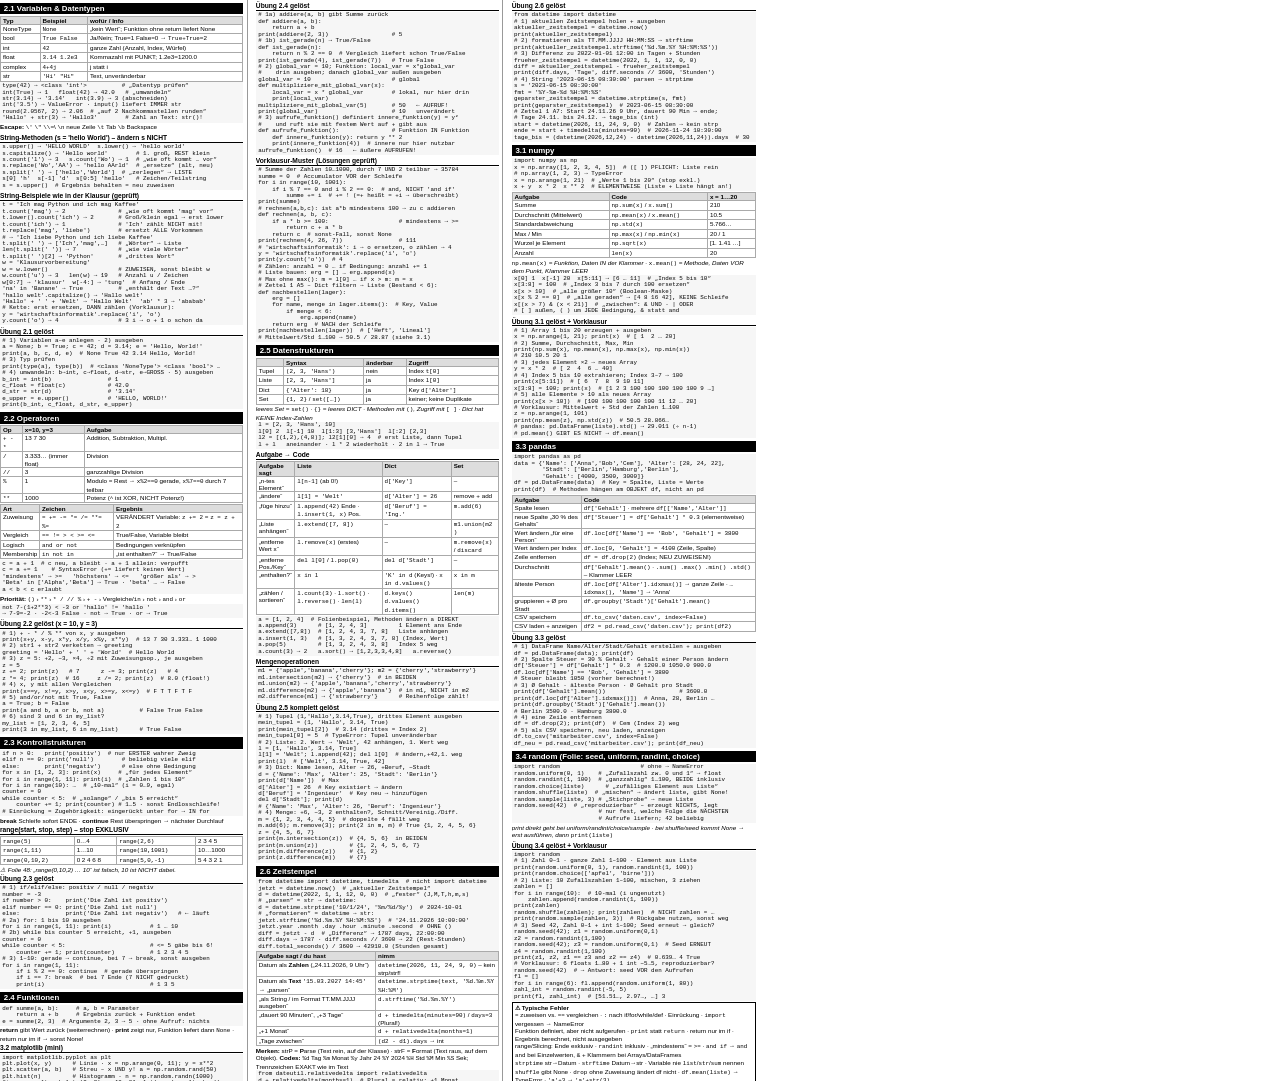
==== python_learning/cheatsheet/cheatsheet_klausur.html @ b76e014b "docs(python): add numpy even mask and np.array list note Co-Authored-By: Claude Opus 5.5 <noreply@an" ====
<!doctype html>
<html lang="de"><head><meta charset="utf-8"><title>Cheat Sheet Grundlagen der Programmierung</title>
<style>
@page { size: A4; margin: 5mm; }
* { box-sizing: border-box; margin: 0; padding: 0; }
:root { --fs: 6.6pt; }
body { font: var(--fs)/1.15 "Helvetica Neue", Arial, sans-serif; color: #000; background: #fff; }
/* Layout: Script verteilt die Blöcke aus #src auf 3 Spalten (je max. 287 mm hoch) und
   verkleinert --fs schrittweise, bis alles auf 1 A4-Seite passt. */
#src { width: 65.5mm; }
.cols { display: flex; gap: 2.2mm; height: 286mm; overflow: hidden; }
.col { width: 65.5mm; height: 286mm; overflow: hidden; border-right: 0.3pt solid #999; padding-right: 1mm; }
.col:last-child { border-right: 0; }
h1 { font-size: calc(var(--fs) + 1.2pt); background: #000; color: #fff; padding: 0.3mm 1mm; margin: 0.8mm 0 0.4mm; break-after: avoid; }
h2 { font-size: calc(var(--fs) + 0.3pt); border-bottom: 0.4pt solid #000; margin: 0.6mm 0 0.2mm; break-after: avoid; }
pre, code { font: calc(var(--fs) - 0.3pt)/1.1 Menlo, Consolas, monospace; }
pre { white-space: pre-wrap; background: #f6f6f6; padding: 0.2mm 0.6mm; margin: 0.2mm 0; break-inside: avoid; }
p, li { margin: 0.1mm 0; }
ul { padding-left: 2.4mm; }
table { border-collapse: collapse; width: 100%; margin: 0.2mm 0; break-inside: avoid; }
td, th { border: 0.3pt solid #aaa; padding: 0 0.5mm; vertical-align: top; text-align: left; overflow-wrap: anywhere; }
th { background: #ddd; }
.w { font-weight: bold; }
.warn { border: 0.5pt solid #000; padding: 0.3mm 0.6mm; margin: 0.3mm 0; break-inside: avoid; }
.c { color: #000; font-style: italic; }
</style></head><body><div class="cols" id="cols"></div><div id="pin"><h2>3.2 matplotlib (mini)</h2><pre>import matplotlib.pyplot as plt
plt.plot(x, y)      # Linie · x = np.arange(0, 11); y = x**2
plt.scatter(a, b)   # Streu – x UND y! a = np.random.rand(50)
plt.hist(n)         # Histogramm · n = np.random.randn(1000)
fig, ax = plt.subplots(2, 2); ax[0, 0].plot(x, y) · plt.show()</pre></div>
<div id="src">
<h1>2.1 Variablen &amp; Datentypen</h1>
<table><tr><th>Typ</th><th>Beispiel</th><th>wofür / Info</th></tr>
<tr><td>NoneType</td><td><code>None</code></td><td>„kein Wert“; Funktion ohne return liefert None</td></tr>
<tr><td>bool</td><td><code>True False</code></td><td>Ja/Nein; True=1 False=0 → <code>True+True</code>=2</td></tr>
<tr><td>int</td><td><code>42</code></td><td>ganze Zahl (Anzahl, Index, Würfel)</td></tr>
<tr><td>float</td><td><code>3.14 1.2e3</code></td><td>Kommazahl mit PUNKT; 1.2e3=1200.0</td></tr>
<tr><td>complex</td><td><code>4+4j</code></td><td>j statt i</td></tr>
<tr><td>str</td><td><code>'Hi' "Hi"</code></td><td>Text, unveränderbar</td></tr></table>
<pre>type(42) → &lt;class 'int'&gt;          # „Datentyp prüfen“
int(True) → 1   float(42) → 42.0   # „umwandeln“
str(3.14) → '3.14'   int(3.9) → 3 (abschneiden)
int('3.5') → ValueError · input() liefert IMMER str
round(2.0567, 2) → 2.06  # „auf 2 Nachkommastellen runden“
'Hallo' + str(3) → 'Hallo3'        # Zahl an Text: str()!</pre>
<p><b>Escape:</b> <code>\'</code> <code>\"</code> <code>\\</code>=\ <code>\n</code> neue Zeile <code>\t</code> Tab <code>\b</code> Backspace</p>
<h2>String-Methoden (s = 'hello World') – ändern s NICHT</h2>
<pre>s.upper() → 'HELLO WORLD'  s.lower() → 'hello world'
s.capitalize() → 'Hello world'        # 1. groß, REST klein
s.count('l') → 3   s.count('Wo') → 1  # „wie oft kommt … vor“
s.replace('Wo','AA') → 'hello AArld'  # „ersetze“ (alt, neu)
s.split(' ') → ['hello','World']  # „zerlegen“ → LISTE
s[0] 'h'  s[-1] 'd'  s[0:5] 'hello'   # Zeichen/Teilstring
s = s.upper()  # Ergebnis behalten = neu zuweisen</pre>
<h2>String-Beispiele wie in der Klausur (geprüft)</h2>
<pre>t = 'Ich mag Python und ich mag Kaffee'
t.count('mag') → 2               # „wie oft kommt 'mag' vor“
t.lower().count('ich') → 2       # Groß/klein egal → erst lower
t.count('ich') → 1               # 'Ich' zählt NICHT mit!
t.replace('mag', 'liebe')        # ersetzt ALLE Vorkommen
# → 'Ich liebe Python und ich liebe Kaffee'
t.split(' ') → ['Ich','mag',…]   # „Wörter“ → Liste
len(t.split(' ')) → 7            # „wie viele Wörter“
t.split(' ')[2] → 'Python'       # „drittes Wort“
w = 'Klausurvorbereitung'
w = w.lower()                    # ZUWEISEN, sonst bleibt w
w.count('u') → 3   len(w) → 19   # Anzahl u / Zeichen
w[0:7] → 'klausur'  w[-4:] → 'tung'  # Anfang / Ende
'na' in 'Banane' → True          # „enthält der Text …?“
'hallo welt'.capitalize() → 'Hallo welt'
'Hallo' + ' ' + 'Welt' → 'Hallo Welt'  'ab' * 3 → 'ababab'
# Kette: erst ersetzen, DANN zählen (Vorklausur):
y = 'wirtschaftsinformatik'.replace('i', 'o')
y.count('o') → 4                 # 3 i → o + 1 o schon da</pre>
<h2>Übung 2.1 gelöst</h2>
<pre># 1) Variablen a–e anlegen · 2) ausgeben
a = None; b = True; c = 42; d = 3.14; e = 'Hello, World!'
print(a, b, c, d, e)  # None True 42 3.14 Hello, World!
# 3) Typ prüfen
print(type(a), type(b))  # &lt;class 'NoneType'&gt; &lt;class 'bool'&gt; …
# 4) umwandeln: b→int, c→float, d→str, e→GROSS · 5) ausgeben
b_int = int(b)                # 1
c_float = float(c)            # 42.0
d_str = str(d)                # '3.14'
e_upper = e.upper()           # 'HELLO, WORLD!'
print(b_int, c_float, d_str, e_upper)</pre>

<h1>2.2 Operatoren</h1>
<table><tr><th>Op</th><th>x=10, y=3</th><th>Aufgabe</th></tr>
<tr><td><code>+ - *</code></td><td>13 7 30</td><td>Addition, Subtraktion, Multipl.</td></tr>
<tr><td><code>/</code></td><td>3.333… (immer float)</td><td>Division</td></tr>
<tr><td><code>//</code></td><td>3</td><td>ganzzahlige Division</td></tr>
<tr><td><code>%</code></td><td>1</td><td>Modulo = Rest → <code>x%2==0</code> gerade, <code>x%7==0</code> durch 7 teilbar</td></tr>
<tr><td><code>**</code></td><td>1000</td><td>Potenz (<code>^</code> ist XOR, NICHT Potenz!)</td></tr></table>
<table><tr><th>Art</th><th>Zeichen</th><th>Ergebnis</th></tr>
<tr><td>Zuweisung</td><td><code>= += -= *= /= **= %=</code></td><td>VERÄNDERT Variable: <code>z += 2</code> = <code>z = z + 2</code></td></tr>
<tr><td>Vergleich</td><td><code>== != &gt; &lt; &gt;= &lt;=</code></td><td>True/False, Variable bleibt</td></tr>
<tr><td>Logisch</td><td><code>and or not</code></td><td>Bedingungen verknüpfen</td></tr>
<tr><td style="white-space:nowrap">Membership</td><td><code>in  not in</code></td><td>„ist enthalten?“ → True/False</td></tr></table>
<pre>c = a + 1  # c neu, a bleibt · a + 1 allein: verpufft
c = a += 1    # SyntaxError (+= liefert keinen Wert)
'mindestens' → &gt;=   'höchstens' → &lt;=   'größer als' → &gt;
'Beta' in ['Alpha','Beta'] → True · 'beta' … → False
a &lt; b &lt; c erlaubt</pre>
<p><b>Priorität:</b> <code>()</code> › <code>**</code> › <code>* / // %</code> › <code>+ -</code> › Vergleiche/<code>in</code> › <code>not</code> › <code>and</code> › <code>or</code></p>
<pre>not 7-(1+2**3) &lt; -3 or 'hallo' != 'hallo '
→ 7-9=-2 · -2&lt;-3 False · not → True · or → True</pre>
<h2>Übung 2.2 gelöst (x = 10, y = 3)</h2>
<pre># 1) + - * / % ** von x, y ausgeben
print(x+y, x-y, x*y, x/y, x%y, x**y)  # 13 7 30 3.333… 1 1000
# 2) str1 + str2 verketten → greeting
greeting = 'Hello' + ' ' + 'World'  # Hello World
# 3) z = 5: +2, −3, ×4, ÷2 mit Zuweisungsop., je ausgeben
z = 5
z += 2; print(z)   # 7      z -= 3; print(z)   # 4
z *= 4; print(z)  # 16     z /= 2; print(z)  # 8.0 (float!)
# 4) x, y mit allen Vergleichen
print(x==y, x!=y, x&gt;y, x&lt;y, x&gt;=y, x&lt;=y)  # F T T F T F
# 5) and/or/not mit True, False
a = True; b = False
print(a and b, a or b, not a)          # False True False
# 6) sind 3 und 6 in my_list?
my_list = [1, 2, 3, 4, 5]
print(3 in my_list, 6 in my_list)      # True False</pre>

<h1>2.3 Kontrollstrukturen</h1>
<pre>if n &gt; 0:   print('positiv')  # nur ERSTER wahrer Zweig
elif n == 0: print('null')        # beliebig viele elif
else:       print('negativ')      # else ohne Bedingung
for x in [1, 2, 3]: print(x)     # „für jedes Element“
for i in range(1, 11): print(i)  # „Zahlen 1 bis 10“
for i in range(10): …  # „10-mal“ (i = 0…9, egal)
counter = 0
while counter &lt; 5:  # „solange“ / „bis 5 erreicht“
    counter += 1; print(counter) # 1…5 · sonst Endlosschleife!
# Einrückung = Zugehörigkeit: eingerückt unter for → IN for</pre>
<p><b>break</b> Schleife sofort ENDE · <b>continue</b> Rest überspringen → nächster Durchlauf</p>
<h2>range(start, stop, step) – stop EXKLUSIV</h2>
<table><tr><td><code>range(5)</code></td><td>0…4</td><td><code>range(2,6)</code></td><td>2 3 4 5</td></tr>
<tr><td><code>range(1,11)</code></td><td>1…10</td><td><code>range(10,1001)</code></td><td>10…1000</td></tr>
<tr><td><code>range(0,10,2)</code></td><td>0 2 4 6 8</td><td><code>range(5,0,-1)</code></td><td>5 4 3 2 1</td></tr></table>
<p class="c">⚠ Folie 48: „range(0,10,2) … 10“ ist falsch, 10 ist NICHT dabei.</p>
<h2>Übung 2.3 gelöst</h2>
<pre># 1) if/elif/else: positiv / null / negativ
number = -3
if number &gt; 0:    print('Die Zahl ist positiv')
elif number == 0: print('Die Zahl ist null')
else:             print('Die Zahl ist negativ')   # ← läuft
# 2a) for: 1 bis 10 ausgeben
for i in range(1, 11): print(i)           # 1 … 10
# 2b) while bis counter 5 erreicht, +1, ausgeben
counter = 0
while counter &lt; 5:                        # &lt;= 5 gäbe bis 6!
    counter += 1; print(counter)          # 1 2 3 4 5
# 3) 1–10: gerade → continue, bei 7 → break, sonst ausgeben
for i in range(1, 11):
    if i % 2 == 0: continue  # gerade überspringen
    if i == 7: break  # bei 7 Ende (7 NICHT gedruckt)
    print(i)                              # 1 3 5</pre>

<h1>2.4 Funktionen</h1>
<pre>def summe(a, b):     # a, b = Parameter
    return a + b     # Ergebnis zurück + Funktion endet
e = summe(2, 3)  # Argumente 2, 3 → 5 · ohne Aufruf: nichts</pre>
<p><b>return</b> gibt Wert zurück (weiterrechnen) · <b>print</b> zeigt nur, Funktion liefert dann <code>None</code> · return nur im if → sonst None!</p>
<h2>Übung 2.4 gelöst</h2>
<pre># 1a) addiere(a, b) gibt Summe zurück
def addiere(a, b):
    return a + b
print(addiere(2, 3))                  # 5
# 1b) ist_gerade(n) → True/False
def ist_gerade(n):
    return n % 2 == 0  # Vergleich liefert schon True/False
print(ist_gerade(4), ist_gerade(7))   # True False
# 2) global_var = 10; Funktion: local_var = x*global_var
#    drin ausgeben; danach global_var außen ausgeben
global_var = 10                       # global
def multipliziere_mit_global_var(x):
    local_var = x * global_var        # lokal, nur hier drin
    print(local_var)
multipliziere_mit_global_var(5)       # 50   ← AUFRUF!
print(global_var)                     # 10   unverändert
# 3) aufrufe_funktion() definiert innere_funktion(y) = y²
#    und ruft sie mit festem Wert auf + gibt aus
def aufrufe_funktion():               # Funktion IN Funktion
    def innere_funktion(y): return y ** 2
    print(innere_funktion(4))  # innere nur hier nutzbar
aufrufe_funktion()  # 16   ← äußere AUFRUFEN!</pre>
<h2>Vorklausur-Muster (Lösungen geprüft)</h2>
<pre># Summe der Zahlen 10…1000, durch 7 UND 2 teilbar → 35784
summe = 0  # Accumulator VOR der Schleife
for i in range(10, 1001):
    if i % 7 == 0 and i % 2 == 0:  # and, NICHT 'and if'
        summe += i  # += ! (=+ heißt = +i → überschreibt)
print(summe)
# rechnen(a,b,c): ist a*b mindestens 100 → zu c addieren
def rechnen(a, b, c):
    if a * b &gt;= 100:                    # mindestens → &gt;=
        return c + a * b
    return c  # sonst-Fall, sonst None
print(rechnen(4, 26, 7))                # 111
# 'wirtschaftsinformatik': i → o ersetzen, o zählen → 4
y = 'wirtschaftsinformatik'.replace('i', 'o')
print(y.count('o'))  # 4
# Zählen: anzahl = 0 … if Bedingung: anzahl += 1
# Liste bauen: erg = [] … erg.append(x)
# Max ohne max(): m = l[0] … if x &gt; m: m = x
# Zettel 1 A5 – Dict filtern → Liste (Bestand &lt; 6):
def nachbestellen(lager):
    erg = []
    for name, menge in lager.items():  # Key, Value
        if menge &lt; 6:
            erg.append(name)
    return erg  # NACH der Schleife
print(nachbestellen(lager))  # ['Heft', 'Lineal']
# Mittelwert/Std 1…100 → 50.5 / 28.87 (siehe 3.1)</pre>

<h1>2.5 Datenstrukturen</h1>
<table><tr><th></th><th>Syntax</th><th>änderbar</th><th>Zugriff</th></tr>
<tr><td>Tupel</td><td><code>(2, 3, 'Hans')</code></td><td>nein</td><td>Index <code>t[0]</code></td></tr>
<tr><td>Liste</td><td><code>[2, 3, 'Hans']</code></td><td>ja</td><td>Index <code>l[0]</code></td></tr>
<tr><td>Dict</td><td><code>{'Alter': 18}</code></td><td>ja</td><td>Key <code>d['Alter']</code></td></tr>
<tr><td>Set</td><td><code>{1, 2}</code> / <code>set([…])</code></td><td>ja</td><td>keiner; keine Duplikate</td></tr></table>
<p class="c">leeres Set = <code>set()</code> · <code>{}</code> = leeres DICT · Methoden mit <code>()</code>, Zugriff mit <code>[ ]</code> · Dict hat KEINE Index-Zahlen</p>
<pre>l = [2, 3, 'Hans', 10]
l[0] 2  l[-1] 10  l[1:3] [3,'Hans']  l[:2] [2,3]
l2 = [(1,2),(4,8)]; l2[1][0] → 4  # erst Liste, dann Tupel
l + l   aneinander · l * 2 wiederholt · 2 in l → True</pre>
<h2>Aufgabe → Code</h2>
<table><tr><th>Aufgabe sagt</th><th>Liste</th><th>Dict</th><th>Set</th></tr>
<tr><td>„n-tes Element“</td><td><code>l[n-1]</code> (ab 0!)</td><td><code>d['Key']</code></td><td>–</td></tr>
<tr><td>„ändere“</td><td><code>l[1] = 'Welt'</code></td><td><code>d['Alter'] = 26</code></td><td>remove + add</td></tr>
<tr><td>„füge hinzu“</td><td><code>l.append(42)</code> Ende · <code>l.insert(1, x)</code> Pos.</td><td><code>d['Beruf'] = 'Ing.'</code></td><td><code>m.add(6)</code></td></tr>
<tr><td>„Liste anhängen“</td><td><code>l.extend([7, 8])</code></td><td>–</td><td><code>m1.union(m2)</code></td></tr>
<tr><td>„entferne Wert x“</td><td><code>l.remove(x)</code> (erstes)</td><td>–</td><td><code>m.remove(x)</code> / <code>discard</code></td></tr>
<tr><td>„entferne Pos./Key“</td><td><code>del l[0]</code> / <code>l.pop(0)</code></td><td><code>del d['Stadt']</code></td><td>–</td></tr>
<tr><td>„enthalten?“</td><td><code>x in l</code></td><td><code>'K' in d</code> (Keys!) · <code>x in d.values()</code></td><td><code>x in m</code></td></tr>
<tr><td>„zählen / sortieren“</td><td><code>l.count(3)</code> · <code>l.sort()</code> · <code>l.reverse()</code> · <code>len(l)</code></td><td><code>d.keys() d.values() d.items()</code></td><td><code>len(m)</code></td></tr></table>
<pre>a = [1, 2, 4]  # Folienbeispiel, Methoden ändern a DIREKT
a.append(3)      # [1, 2, 4, 3]         1 Element ans Ende
a.extend([7,8])  # [1, 2, 4, 3, 7, 8]   Liste anhängen
a.insert(1, 3)   # [1, 3, 2, 4, 3, 7, 8] (Index, Wert)
a.pop(5)         # [1, 3, 2, 4, 3, 8]   Index 5 weg
a.count(3) → 2   a.sort() → [1,2,3,3,4,8]   a.reverse()</pre>
<h2>Mengenoperationen</h2>
<pre>m1 = {'apple','banana','cherry'}; m2 = {'cherry','strawberry'}
m1.intersection(m2) → {'cherry'}  # in BEIDEN
m1.union(m2) → {'apple','banana','cherry','strawberry'}
m1.difference(m2) → {'apple','banana'}  # in m1, NICHT in m2
m2.difference(m1) → {'strawberry'}      # Reihenfolge zählt!</pre>
<h2>Übung 2.5 komplett gelöst</h2>
<pre># 1) Tupel (1,'Hallo',3.14,True), drittes Element ausgeben
mein_tupel = (1, 'Hallo', 3.14, True)
print(mein_tupel[2])  # 3.14 (drittes = Index 2)
mein_tupel[0] = 5  # TypeError: Tupel unveränderbar
# 2) Liste: 2. Wert → 'Welt', 42 anhängen, 1. Wert weg
l = [1, 'Hallo', 3.14, True]
l[1] = 'Welt'; l.append(42); del l[0]  # ändern,+42,1. weg
print(l)  # ['Welt', 3.14, True, 42]
# 3) Dict: Name lesen, Alter → 26, +Beruf, −Stadt
d = {'Name': 'Max', 'Alter': 25, 'Stadt': 'Berlin'}
print(d['Name'])  # Max
d['Alter'] = 26  # Key existiert → ändern
d['Beruf'] = 'Ingenieur'  # Key neu → hinzufügen
del d['Stadt']; print(d)
# {'Name': 'Max', 'Alter': 26, 'Beruf': 'Ingenieur'}
# 4) Menge: +6, −3, 2 enthalten?, Schnitt/Vereinig./Diff.
m = {1, 2, 3, 4, 4, 5}  # doppelte 4 fällt weg
m.add(6); m.remove(3); print(2 in m, m) # True {1, 2, 4, 5, 6}
z = {4, 5, 6, 7}
print(m.intersection(z))  # {4, 5, 6}  in BEIDEN
print(m.union(z))         # {1, 2, 4, 5, 6, 7}
print(m.difference(z))    # {1, 2}
print(z.difference(m))    # {7}</pre>

<h1>2.6 Zeitstempel</h1>
<pre>from datetime import datetime, timedelta  # nicht import datetime
jetzt = datetime.now()  # „aktueller Zeitstempel“
d = datetime(2022, 1, 1, 12, 0, 0)  # „fester“ (J,M,T,h,m,s)
# „parsen“ = str → datetime:
d = datetime.strptime('10/1/24', '%m/%d/%y')  # 2024-10-01
# „formatieren“ = datetime → str:
jetzt.strftime('%d.%m.%Y %H:%M:%S')  # '24.11.2026 10:00:00'
jetzt.year .month .day .hour .minute .second  # OHNE ()
diff = jetzt - d  # „Differenz“ → 1787 days, 22:00:00
diff.days → 1787 · diff.seconds // 3600 → 22 (Rest-Stunden)
diff.total_seconds() / 3600 → 42910.0 (Stunden gesamt)</pre>
<table><tr><th>Aufgabe sagt / du hast</th><th>nimm</th></tr>
<tr><td>Datum als <b>Zahlen</b> („24.11.2026, 9 Uhr“)</td><td><code>datetime(2026, 11, 24, 9, 0)</code> – kein strp/strf!</td></tr>
<tr><td>Datum als <b>Text</b> <code>'15.03.2027 14:45'</code> → „parsen“</td><td><code>datetime.strptime(text, '%d.%m.%Y %H:%M')</code></td></tr>
<tr><td>„als String / im Format TT.MM.JJJJ ausgeben“</td><td><code>d.strftime('%d.%m.%Y')</code></td></tr>
<tr><td>„dauert 90 Minuten“, „+3 Tage“</td><td><code>d + timedelta(minutes=90)</code> / <code>days=3</code> (Plural!)</td></tr>
<tr><td>„+1 Monat“</td><td><code>d + relativedelta(months=1)</code></td></tr>
<tr><td>„Tage zwischen“</td><td><code>(d2 - d1).days</code> → int</td></tr></table>
<p><b>Merken:</b> strP = <b>P</b>arse (Text rein, auf der Klasse) · strF = <b>F</b>ormat (Text raus, auf dem Objekt). <b>Codes:</b> <code>%d</code> Tag <code>%m</code> Monat <code>%y</code> Jahr 24 <code>%Y</code> 2024 <code>%H</code> Std <code>%M</code> Min <code>%S</code> Sek; Trennzeichen EXAKT wie im Text</p>
<pre>from dateutil.relativedelta import relativedelta
d + relativedelta(months=1)  # Plural = relativ: +1 Monat
d + relativedelta(day=30)  # Singular = absolut: Tag 30
# minute=90 → ValueError (Singular setzt Feld, max 59)
d + relativedelta(months=1, day=30)  # 2024-10-01 → 2024-11-30</pre>
<h2>Übung 2.6 gelöst</h2>
<pre>from datetime import datetime
# 1) aktuellen Zeitstempel holen + ausgeben
aktueller_zeitstempel = datetime.now()
print(aktueller_zeitstempel)
# 2) formatieren als TT.MM.JJJJ HH:MM:SS → strftime
print(aktueller_zeitstempel.strftime('%d.%m.%Y %H:%M:%S'))
# 3) Differenz zu 2022-01-01 12:00 in Tagen + Stunden
frueher_zeitstempel = datetime(2022, 1, 1, 12, 0, 0)
diff = aktueller_zeitstempel - frueher_zeitstempel
print(diff.days, 'Tage', diff.seconds // 3600, 'Stunden')
# 4) String '2023-06-15 08:30:00' parsen → strptime
s = '2023-06-15 08:30:00'
fmt = '%Y-%m-%d %H:%M:%S'
geparster_zeitstempel = datetime.strptime(s, fmt)
print(geparster_zeitstempel)  # 2023-06-15 08:30:00
# Zettel 1 A7: Start 24.11.26 9 Uhr, dauert 90 Min → ende;
# Tage 24.11. bis 24.12. → tage_bis (int)
start = datetime(2026, 11, 24, 9, 0)  # Zahlen → kein strp
ende = start + timedelta(minutes=90)  # 2026-11-24 10:30:00
tage_bis = (datetime(2026,12,24) - datetime(2026,11,24)).days  # 30</pre>

<h1>3.1 numpy</h1>
<pre>import numpy as np
x = np.array([1, 2, 3, 4, 5])  # ([ ]) PFLICHT: Liste rein
# np.array(1, 2, 3) → TypeError
x = np.arange(1, 21)  # „Werte 1 bis 20“ (stop exkl.)
x + y  x * 2  x ** 2  # ELEMENTWEISE (Liste + Liste hängt an!)</pre>
<table><tr><th>Aufgabe</th><th>Code</th><th>x = 1…20</th></tr>
<tr><td>Summe</td><td><code>np.sum(x)</code> / <code>x.sum()</code></td><td>210</td></tr>
<tr><td>Durchschnitt (Mittelwert)</td><td><code>np.mean(x)</code> / <code>x.mean()</code></td><td>10.5</td></tr>
<tr><td>Standardabweichung</td><td><code>np.std(x)</code></td><td>5.766…</td></tr>
<tr><td>Max / Min</td><td><code>np.max(x)</code> / <code>np.min(x)</code></td><td>20 / 1</td></tr>
<tr><td>Wurzel je Element</td><td><code>np.sqrt(x)</code></td><td>[1. 1.41 …]</td></tr>
<tr><td>Anzahl</td><td><code>len(x)</code></td><td>20</td></tr></table>
<p class="c"><code>np.mean(x)</code> = Funktion, Daten IN der Klammer · <code>x.mean()</code> = Methode, Daten VOR dem Punkt, Klammer LEER</p>
<pre>x[0] 1  x[-1] 20  x[5:11] → [6 … 11]  # „Index 5 bis 10“
x[3:8] = 100  # „Index 3 bis 7 durch 100 ersetzen“
x[x &gt; 10]  # „alle größer 10“ (Boolean-Maske)
x[x % 2 == 0]  # „alle geraden“ → [4 8 16 42], KEINE Schleife
x[(x &gt; 7) &amp; (x &lt; 21)]  # „zwischen“: &amp; UND · | ODER
# [ ] außen, ( ) um JEDE Bedingung, &amp; statt and</pre>
<h2>Übung 3.1 gelöst + Vorklausur</h2>
<pre># 1) Array 1 bis 20 erzeugen + ausgeben
x = np.arange(1, 21); print(x)  # [ 1  2 … 20]
# 2) Summe, Durchschnitt, Max, Min
print(np.sum(x), np.mean(x), np.max(x), np.min(x))
# 210 10.5 20 1
# 3) jedes Element ×2 → neues Array
y = x * 2  # [ 2  4  6 … 40]
# 4) Index 5 bis 10 extrahieren; Index 3–7 → 100
print(x[5:11])  # [ 6  7  8  9 10 11]
x[3:8] = 100; print(x)  # [1 2 3 100 100 100 100 100 9 …]
# 5) alle Elemente &gt; 10 als neues Array
print(x[x &gt; 10])  # [100 100 100 100 100 11 12 … 20]
# Vorklausur: Mittelwert + Std der Zahlen 1…100
z = np.arange(1, 101)
print(np.mean(z), np.std(z))  # 50.5 28.866…
# pandas: pd.DataFrame(liste).std() → 29.011 (÷ n-1)
# pd.mean() GIBT ES NICHT → df.mean()</pre>
<h1>3.3 pandas</h1>
<pre>import pandas as pd
data = {'Name': ['Anna','Bob','Cem'], 'Alter': [28, 24, 22],
        'Stadt': ['Berlin','Hamburg','Berlin'],
        'Gehalt': [4000, 3500, 3000]}
df = pd.DataFrame(data)  # Key = Spalte, Liste = Werte
print(df)  # Methoden hängen am OBJEKT df, nicht an pd</pre>
<table><tr><th>Aufgabe</th><th>Code</th></tr>
<tr><td>Spalte lesen</td><td><code>df['Gehalt']</code> · mehrere <code>df[['Name','Alter']]</code></td></tr>
<tr><td>neue Spalte „30 % des Gehalts“</td><td><code>df['Steuer'] = df['Gehalt'] * 0.3</code> (elementweise)</td></tr>
<tr><td>Wert ändern „für eine Person“</td><td><code>df.loc[df['Name'] == 'Bob', 'Gehalt'] = 3800</code></td></tr>
<tr><td>Wert ändern per Index</td><td><code>df.loc[0, 'Gehalt'] = 4100</code> (Zeile, Spalte)</td></tr>
<tr><td>Zeile entfernen</td><td><code>df = df.drop(2)</code> (Index; NEU ZUWEISEN!)</td></tr>
<tr><td>Durchschnitt</td><td><code>df['Gehalt'].mean()</code> · <code>.sum() .max() .min() .std()</code> – Klammer LEER</td></tr>
<tr><td>älteste Person</td><td><code>df.loc[df['Alter'].idxmax()]</code> → ganze Zeile · <code>…idxmax(), 'Name']</code> → 'Anna'</td></tr>
<tr><td>gruppieren + Ø pro Stadt</td><td><code>df.groupby('Stadt')['Gehalt'].mean()</code></td></tr>
<tr><td>CSV speichern</td><td><code>df.to_csv('daten.csv', index=False)</code></td></tr>
<tr><td>CSV laden + anzeigen</td><td><code>df2 = pd.read_csv('daten.csv'); print(df2)</code></td></tr></table>
<h2>Übung 3.3 gelöst</h2>
<pre># 1) DataFrame Name/Alter/Stadt/Gehalt erstellen + ausgeben
df = pd.DataFrame(data); print(df)
# 2) Spalte Steuer = 30 % Gehalt · Gehalt einer Person ändern
df['Steuer'] = df['Gehalt'] * 0.3  # 1200.0 1050.0 900.0
df.loc[df['Name'] == 'Bob', 'Gehalt'] = 3800
# Steuer bleibt 1050 (vorher berechnet!)
# 3) Ø Gehalt · älteste Person · Ø Gehalt pro Stadt
print(df['Gehalt'].mean())                     # 3600.0
print(df.loc[df['Alter'].idxmax()])  # Anna, 28, Berlin …
print(df.groupby('Stadt')['Gehalt'].mean())
# Berlin 3500.0 · Hamburg 3800.0
# 4) eine Zeile entfernen
df = df.drop(2); print(df)  # Cem (Index 2) weg
# 5) als CSV speichern, neu laden, anzeigen
df.to_csv('mitarbeiter.csv', index=False)
df_neu = pd.read_csv('mitarbeiter.csv'); print(df_neu)</pre>

<h1>3.4 random (Folie: seed, uniform, randint, choice)</h1>
<pre>import random                       # ohne → NameError
random.uniform(0, 1)    # „Zufallszahl zw. 0 und 1“ → float
random.randint(1, 100)  # „ganzzahlig“ 1…100, BEIDE inklusiv
random.choice(liste)      # „zufälliges Element aus Liste“
random.shuffle(liste)  # „mischen“ → ändert liste, gibt None!
random.sample(liste, 3) # „Stichprobe“ → neue Liste
random.seed(42)  # „reproduzierbar“ – erzeugt NICHTS, legt
                        # nur fest, welche Folge die NÄCHSTEN
                        # Aufrufe liefern; 42 beliebig</pre>
<p class="c">print direkt geht bei uniform/randint/choice/sample · bei shuffle/seed kommt None → erst ausführen, dann <code>print(liste)</code></p>
<h2>Übung 3.4 gelöst + Vorklausur</h2>
<pre>import random
# 1) Zahl 0–1 · ganze Zahl 1–100 · Element aus Liste
print(random.uniform(0, 1), random.randint(1, 100))
print(random.choice(['apfel', 'birne']))
# 2) Liste: 10 Zufallszahlen 1–100, mischen, 3 ziehen
zahlen = []
for i in range(10):  # 10-mal (i ungenutzt)
    zahlen.append(random.randint(1, 100))
print(zahlen)
random.shuffle(zahlen); print(zahlen)  # NICHT zahlen = …
print(random.sample(zahlen, 3))  # Rückgabe nutzen, sonst weg
# 3) Seed 42, Zahl 0–1 + int 1–100; Seed erneut → gleich?
random.seed(42); z1 = random.uniform(0,1)
z2 = random.randint(1,100)
random.seed(42); z3 = random.uniform(0,1)  # Seed ERNEUT
z4 = random.randint(1,100)
print(z1, z2, z1 == z3 and z2 == z4)  # 0.639… 4 True
# Vorklausur: 6 floats 1…80 + 1 int −5…5, reproduzierbar?
random.seed(42)  # → Antwort: seed VOR den Aufrufen
fl = []
for i in range(6): fl.append(random.uniform(1, 80))
zahl_int = random.randint(-5, 5)
print(fl, zahl_int)  # [51.51…, 2.97…, …] 3</pre>

<div class="warn"><b>⚠ Typische Fehler</b><br>
<code>=</code> zuweisen vs. <code>==</code> vergleichen · <code>:</code> nach if/for/while/def · Einrückung · <code>import</code> vergessen → NameError<br>
Funktion definiert, aber nicht aufgerufen · <code>print</code> statt <code>return</code> · return nur im if · Ergebnis berechnet, nicht ausgegeben<br>
range/Slicing: Ende exklusiv · <code>randint</code> inklusiv · „mindestens“ = <code>&gt;=</code> · <code>and if</code> → <code>and</code><br>
<code>and</code> bei Einzelwerten, <code>&amp;</code> + Klammern bei Arrays/DataFrames<br>
<code>strptime</code> str→Datum · <code>strftime</code> Datum→str · Variable nie <code>list</code>/<code>str</code>/<code>sum</code> nennen<br>
<code>shuffle</code> gibt None · <code>drop</code> ohne Zuweisung ändert df nicht · <code>df.mean(liste)</code> → TypeError · <code>'a'+3</code> → <code>'a'+str(3)</code></div>

</div>
<script>
// Überschrift + folgenden Block zusammenhalten, dann Blöcke der Reihe nach in 4 Spalten füllen.
const src = document.getElementById('src'), cols = document.getElementById('cols');
const blocks = [];
for (let el = src.firstElementChild; el; ) {
  const next = el.nextElementSibling, box = document.createElement('div');
  const isHead = /^H[12]$/.test(el.tagName) && next;
  const after = isHead ? next.nextElementSibling : next;   // vor dem Verschieben merken
  box.appendChild(el);
  if (isHead) box.appendChild(next);
  el = after;
  blocks.push(box);
}
function layout(fs) {
  document.documentElement.style.setProperty('--fs', fs + 'pt');
  cols.innerHTML = '';
  const c = [0, 1, 2].map(() => cols.appendChild(Object.assign(document.createElement('div'), { className: 'col' })));
  let i = 0;
  for (const b of blocks) {
    c[i].appendChild(b);
    while (c[i].scrollHeight > c[i].clientHeight) {
      if (i === 2) return false;
      c[++i].appendChild(b);
    }
  }
  return true;
}
let fs = 7.2;
while (fs > 4 && !layout(fs)) fs = Math.round((fs - 0.1) * 10) / 10;
// Pin-Kasten erst NACH dem Layout unten in Spalte 1 – verschiebt nichts.
const pinBox = document.getElementById('pin'), c0 = cols.firstElementChild;
c0.appendChild(pinBox);
if (c0.scrollHeight > c0.clientHeight) { pinBox.remove(); document.title += ' PIN-PASST-NICHT'; }
else document.title += ' PIN-OK';
// Prüfung: umgebrochene Codezeilen zählen (Zeilen laut Text vs. gerenderte Höhe)
let wrapped = 0;
for (const pre of cols.querySelectorAll('pre')) {
  const cs = getComputedStyle(pre), lh = parseFloat(cs.lineHeight);
  const inner = pre.clientHeight - parseFloat(cs.paddingTop) - parseFloat(cs.paddingBottom);
  const n = pre.textContent.split('\n').length;
  const real = Math.round(inner / lh);
  if (real > n) { wrapped += real - n; pre.style.outline = '1pt solid red'; }
}
document.title += ' WRAP=' + wrapped;
document.title += ' (' + fs + 'pt)';
</script></body></html>
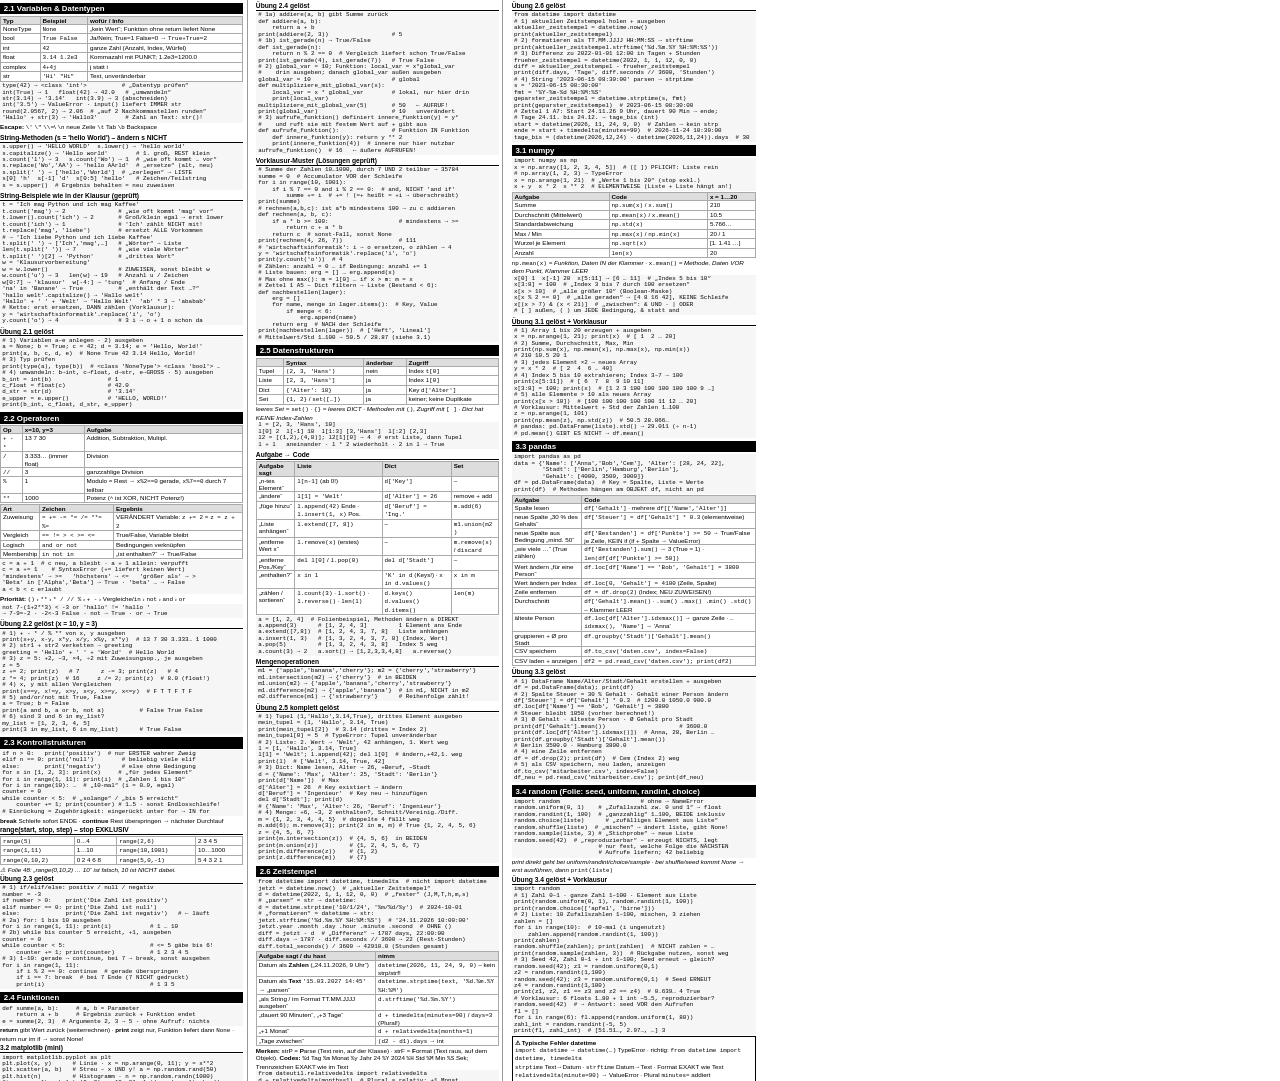
==== commit 5c077867: "docs(python): add pandas boolean column, focus mistakes box on datetime Co-Authored-By: Claude Opus " ====
--- a/python_learning/cheatsheet/cheatsheet_klausur.html
+++ b/python_learning/cheatsheet/cheatsheet_klausur.html
@@ -368,6 +368,8 @@
 <table><tr><th>Aufgabe</th><th>Code</th></tr>
 <tr><td>Spalte lesen</td><td><code>df['Gehalt']</code> · mehrere <code>df[['Name','Alter']]</code></td></tr>
 <tr><td>neue Spalte „30 % des Gehalts“</td><td><code>df['Steuer'] = df['Gehalt'] * 0.3</code> (elementweise)</td></tr>
+<tr><td>neue Spalte aus Bedingung „mind. 50“</td><td><code>df['Bestanden'] = df['Punkte'] &gt;= 50</code> → True/False je Zeile, KEIN if (if + Spalte → ValueError)</td></tr>
+<tr><td>„wie viele …“ (True zählen)</td><td><code>df['Bestanden'].sum()</code> → 3 (True = 1) · <code>len(df[df['Punkte'] &gt;= 50])</code></td></tr>
 <tr><td>Wert ändern „für eine Person“</td><td><code>df.loc[df['Name'] == 'Bob', 'Gehalt'] = 3800</code></td></tr>
 <tr><td>Wert ändern per Index</td><td><code>df.loc[0, 'Gehalt'] = 4100</code> (Zeile, Spalte)</td></tr>
 <tr><td>Zeile entfernen</td><td><code>df = df.drop(2)</code> (Index; NEU ZUWEISEN!)</td></tr>
@@ -430,13 +432,11 @@
 zahl_int = random.randint(-5, 5)
 print(fl, zahl_int)  # [51.51…, 2.97…, …] 3</pre>
 
-<div class="warn"><b>⚠ Typische Fehler</b><br>
-<code>=</code> zuweisen vs. <code>==</code> vergleichen · <code>:</code> nach if/for/while/def · Einrückung · <code>import</code> vergessen → NameError<br>
-Funktion definiert, aber nicht aufgerufen · <code>print</code> statt <code>return</code> · return nur im if · Ergebnis berechnet, nicht ausgegeben<br>
-range/Slicing: Ende exklusiv · <code>randint</code> inklusiv · „mindestens“ = <code>&gt;=</code> · <code>and if</code> → <code>and</code><br>
-<code>and</code> bei Einzelwerten, <code>&amp;</code> + Klammern bei Arrays/DataFrames<br>
-<code>strptime</code> str→Datum · <code>strftime</code> Datum→str · Variable nie <code>list</code>/<code>str</code>/<code>sum</code> nennen<br>
-<code>shuffle</code> gibt None · <code>drop</code> ohne Zuweisung ändert df nicht · <code>df.mean(liste)</code> → TypeError · <code>'a'+3</code> → <code>'a'+str(3)</code></div>
+<div class="warn"><b>⚠ Typische Fehler datetime</b><br>
+<code>import datetime</code> → <code>datetime(…)</code> TypeError · richtig: <code>from datetime import datetime, timedelta</code><br>
+<code>strptime</code> Text→Datum · <code>strftime</code> Datum→Text · Format EXAKT wie Text<br>
+<code>relativedelta(minute=90)</code> → ValueError · Plural <code>minutes=</code> addiert<br>
+<code>diff.days</code> ohne () · Teile <code>.year .hour</code> ohne ()</div>
 
 </div>
 <script>
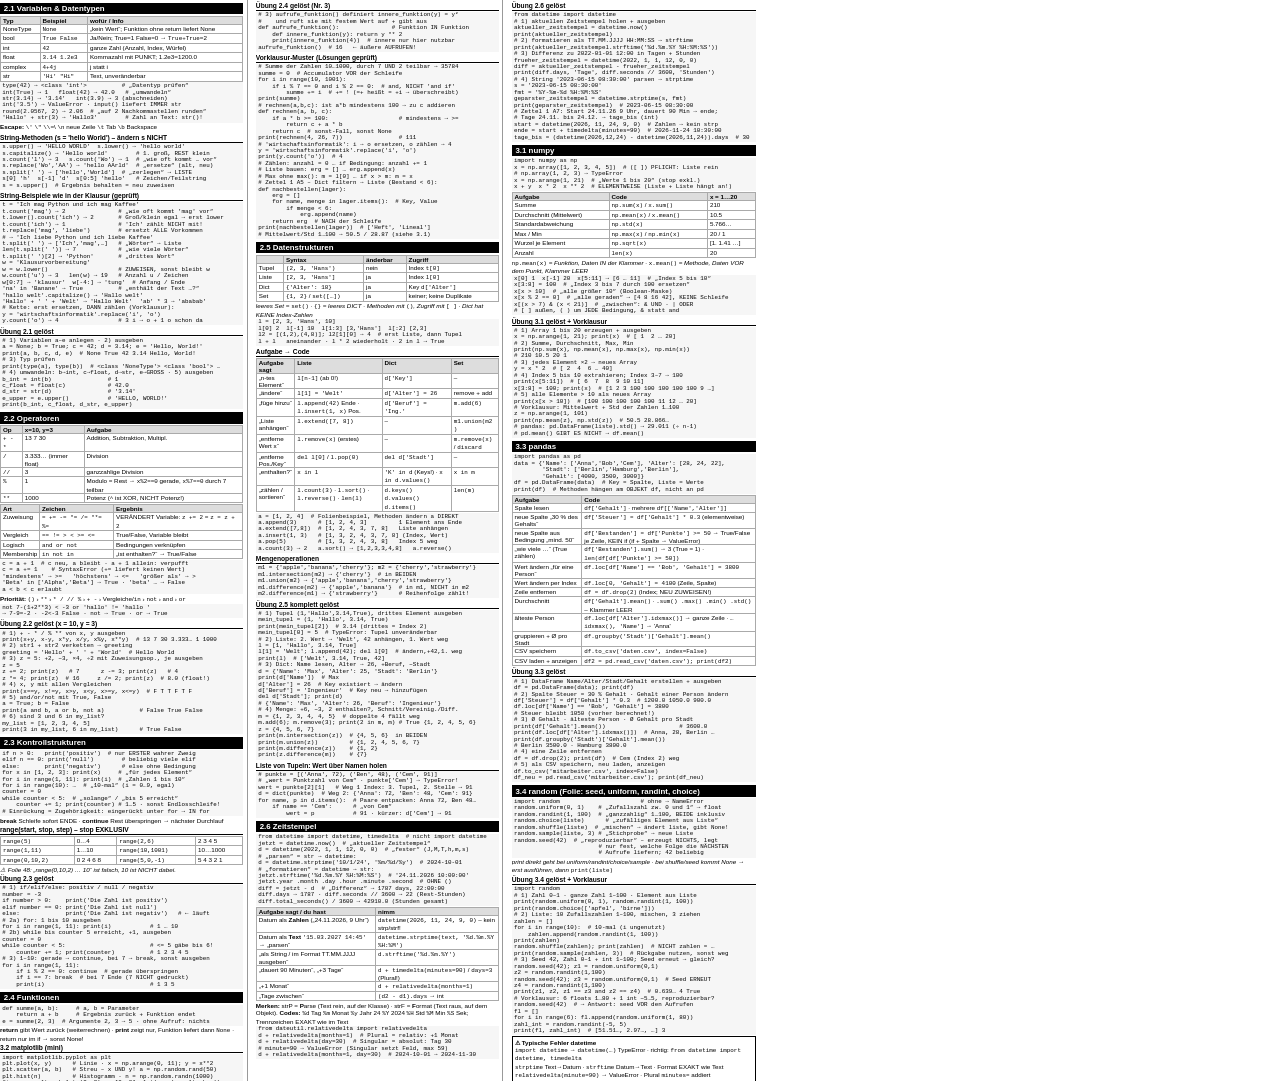
==== commit 3232c4d1: "docs(python): add tuple-list lookup box, trim exercise 2.4, reserve pin box Co-Authored-By: Claude O" ====
--- a/python_learning/cheatsheet/cheatsheet_klausur.html
+++ b/python_learning/cheatsheet/cheatsheet_klausur.html
@@ -163,24 +163,8 @@
     return a + b     # Ergebnis zurück + Funktion endet
 e = summe(2, 3)  # Argumente 2, 3 → 5 · ohne Aufruf: nichts</pre>
 <p><b>return</b> gibt Wert zurück (weiterrechnen) · <b>print</b> zeigt nur, Funktion liefert dann <code>None</code> · return nur im if → sonst None!</p>
-<h2>Übung 2.4 gelöst</h2>
-<pre># 1a) addiere(a, b) gibt Summe zurück
-def addiere(a, b):
-    return a + b
-print(addiere(2, 3))                  # 5
-# 1b) ist_gerade(n) → True/False
-def ist_gerade(n):
-    return n % 2 == 0  # Vergleich liefert schon True/False
-print(ist_gerade(4), ist_gerade(7))   # True False
-# 2) global_var = 10; Funktion: local_var = x*global_var
-#    drin ausgeben; danach global_var außen ausgeben
-global_var = 10                       # global
-def multipliziere_mit_global_var(x):
-    local_var = x * global_var        # lokal, nur hier drin
-    print(local_var)
-multipliziere_mit_global_var(5)       # 50   ← AUFRUF!
-print(global_var)                     # 10   unverändert
-# 3) aufrufe_funktion() definiert innere_funktion(y) = y²
+<h2>Übung 2.4 gelöst (Nr. 3)</h2>
+<pre># 3) aufrufe_funktion() definiert innere_funktion(y) = y²
 #    und ruft sie mit festem Wert auf + gibt aus
 def aufrufe_funktion():               # Funktion IN Funktion
     def innere_funktion(y): return y ** 2
@@ -272,6 +256,14 @@
 print(m.union(z))         # {1, 2, 4, 5, 6, 7}
 print(m.difference(z))    # {1, 2}
 print(z.difference(m))    # {7}</pre>
+<h2>Liste von Tupeln: Wert über Namen holen</h2>
+<pre># punkte = [('Anna', 72), ('Ben', 48), ('Cem', 91)]
+# „wert = Punktzahl von Cem“ · punkte['Cem'] → TypeError!
+wert = punkte[2][1]   # Weg 1 Index: 3. Tupel, 2. Stelle → 91
+d = dict(punkte)  # Weg 2: {'Anna': 72, 'Ben': 48, 'Cem': 91}
+for name, p in d.items():  # Paare entpacken: Anna 72, Ben 48…
+    if name == 'Cem':      # „von Cem“
+        wert = p           # 91 · kürzer: d['Cem'] → 91</pre>
 
 <h1>2.6 Zeitstempel</h1>
 <pre>from datetime import datetime, timedelta  # nicht import datetime
@@ -452,13 +444,15 @@
   el = after;
   blocks.push(box);
 }
+const pinBox = document.getElementById('pin');
 function layout(fs) {
   document.documentElement.style.setProperty('--fs', fs + 'pt');
   cols.innerHTML = '';
   const c = [0, 1, 2].map(() => cols.appendChild(Object.assign(document.createElement('div'), { className: 'col' })));
+  c[0].appendChild(pinBox);  // Pin-Kasten vorab unten in Spalte 1 reservieren
   let i = 0;
   for (const b of blocks) {
-    c[i].appendChild(b);
+    if (i === 0) c[0].insertBefore(b, pinBox); else c[i].appendChild(b);
     while (c[i].scrollHeight > c[i].clientHeight) {
       if (i === 2) return false;
       c[++i].appendChild(b);
@@ -468,10 +462,9 @@
 }
 let fs = 7.2;
 while (fs > 4 && !layout(fs)) fs = Math.round((fs - 0.1) * 10) / 10;
-// Pin-Kasten erst NACH dem Layout unten in Spalte 1 – verschiebt nichts.
-const pinBox = document.getElementById('pin'), c0 = cols.firstElementChild;
-c0.appendChild(pinBox);
-if (c0.scrollHeight > c0.clientHeight) { pinBox.remove(); document.title += ' PIN-PASST-NICHT'; }
+// Prüfung: Pin-Kasten unten in Spalte 1 vorhanden und ohne Überlauf?
+const c0 = cols.firstElementChild;
+if (pinBox.parentNode !== c0 || c0.scrollHeight > c0.clientHeight) document.title += ' PIN-PASST-NICHT';
 else document.title += ' PIN-OK';
 // Prüfung: umgebrochene Codezeilen zählen (Zeilen laut Text vs. gerenderte Höhe)
 let wrapped = 0;
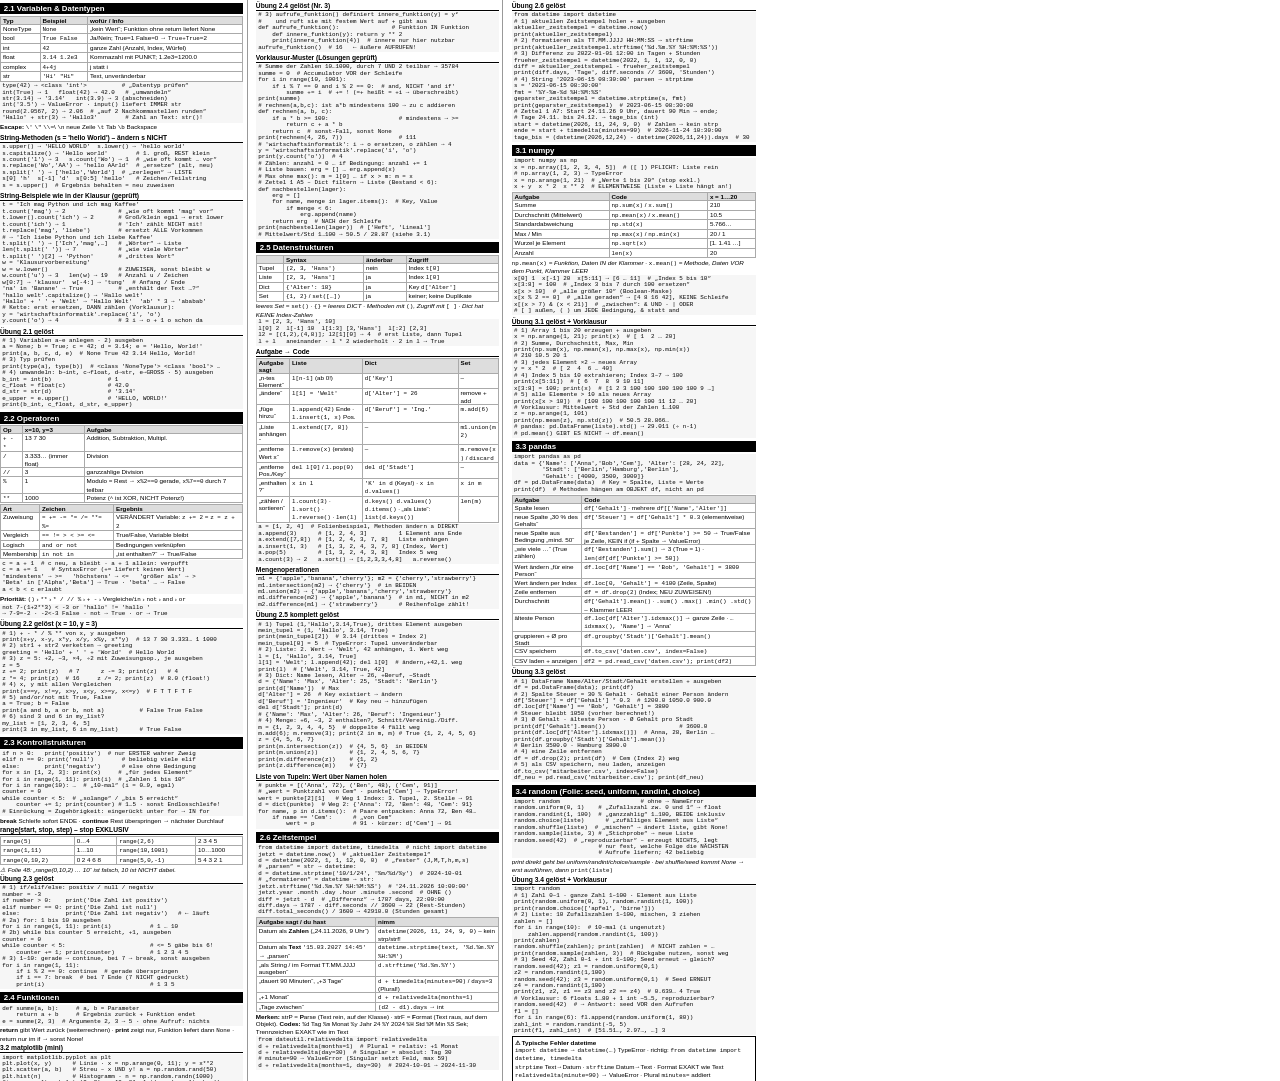
==== commit 77ac081e: "docs(python): add list(d.keys()) hint to cheat sheet Co-Authored-By: Claude Opus 5.5 <noreply@anthro" ====
--- a/python_learning/cheatsheet/cheatsheet_klausur.html
+++ b/python_learning/cheatsheet/cheatsheet_klausur.html
@@ -219,7 +219,7 @@
 <tr><td>„entferne Wert x“</td><td><code>l.remove(x)</code> (erstes)</td><td>–</td><td><code>m.remove(x)</code> / <code>discard</code></td></tr>
 <tr><td>„entferne Pos./Key“</td><td><code>del l[0]</code> / <code>l.pop(0)</code></td><td><code>del d['Stadt']</code></td><td>–</td></tr>
 <tr><td>„enthalten?“</td><td><code>x in l</code></td><td><code>'K' in d</code> (Keys!) · <code>x in d.values()</code></td><td><code>x in m</code></td></tr>
-<tr><td>„zählen / sortieren“</td><td><code>l.count(3)</code> · <code>l.sort()</code> · <code>l.reverse()</code> · <code>len(l)</code></td><td><code>d.keys() d.values() d.items()</code></td><td><code>len(m)</code></td></tr></table>
+<tr><td>„zählen / sortieren“</td><td><code>l.count(3)</code> · <code>l.sort()</code> · <code>l.reverse()</code> · <code>len(l)</code></td><td><code>d.keys() d.values() d.items()</code> · „als Liste“: <code>list(d.keys())</code></td><td><code>len(m)</code></td></tr></table>
 <pre>a = [1, 2, 4]  # Folienbeispiel, Methoden ändern a DIREKT
 a.append(3)      # [1, 2, 4, 3]         1 Element ans Ende
 a.extend([7,8])  # [1, 2, 4, 3, 7, 8]   Liste anhängen
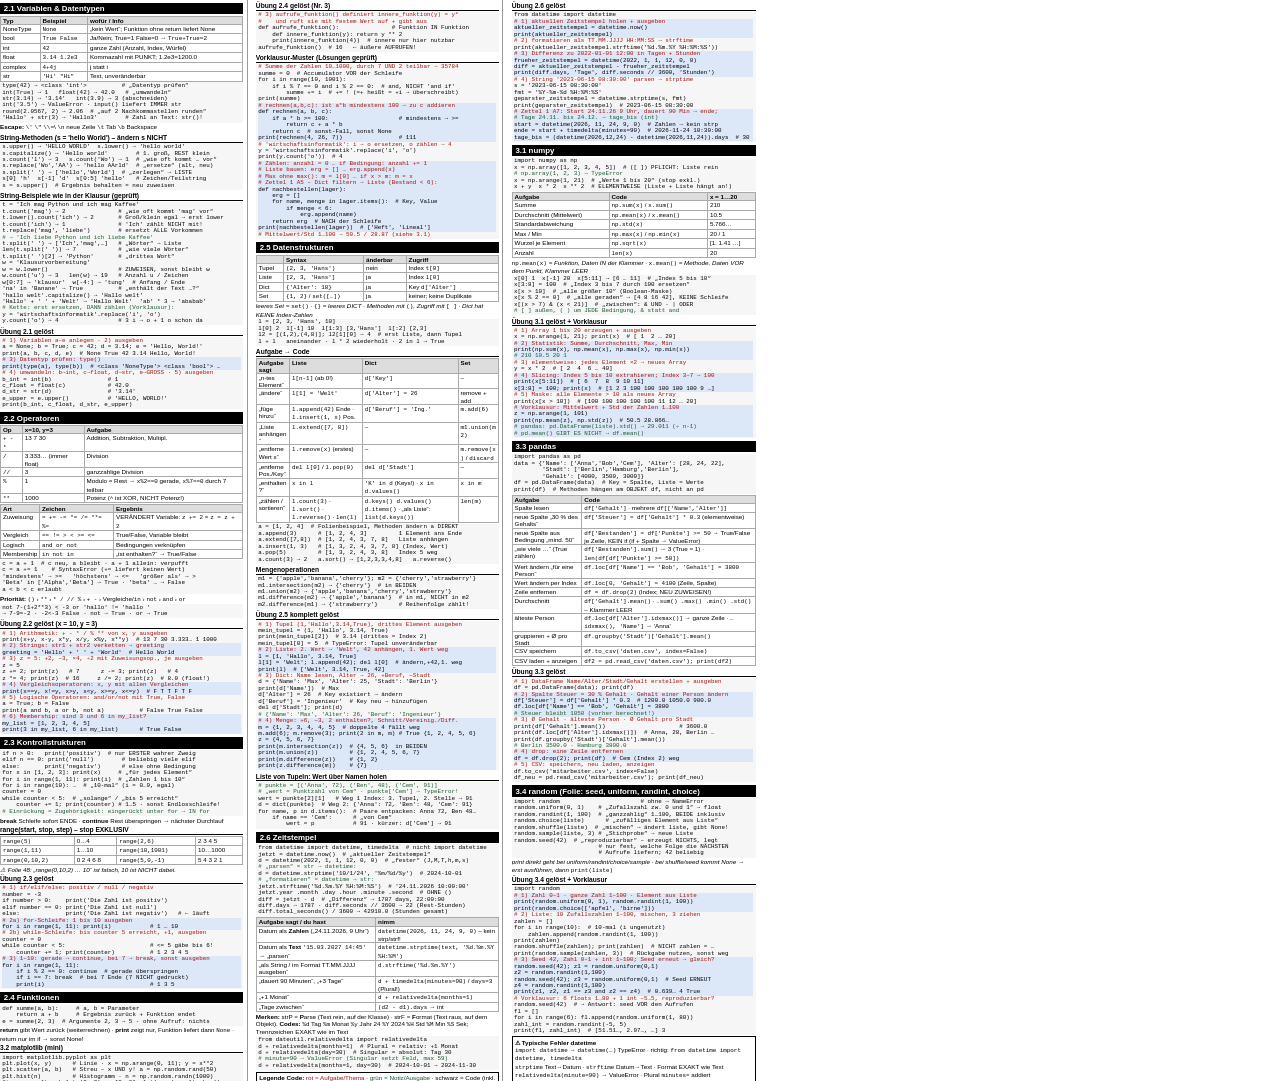
==== commit 813ebe10: "docs(python): color code lines by role, add legend to cheat sheet Co-Authored-By: Claude Opus 5.5 <n" ====
--- a/python_learning/cheatsheet/cheatsheet_klausur.html
+++ b/python_learning/cheatsheet/cheatsheet_klausur.html
@@ -23,11 +23,18 @@
 .w { font-weight: bold; }
 .warn { border: 0.5pt solid #000; padding: 0.3mm 0.6mm; margin: 0.3mm 0; break-inside: avoid; }
 .c { color: #000; font-style: italic; }
+/* Farben (nur Einfärbung, Text und Breite bleiben gleich): */
+.k-task { color: #a3120c; }   /* rot: Aufgabe/Thema – ganze Zeile */
+.k-note { color: #17592a; }   /* grün: Notizzeile (# …) – ganze Zeile */
+.k-alt  { display: block; background: #dce7f7; }  /* jede 2. Aufgabe im Kasten hellblau */
+#legend { border: 0.5pt solid #000; padding: 0.3mm 0.6mm; margin-top: 0.6mm; }
+#legend .k-alt { display: inline; padding: 0 0.6mm; }
 </style></head><body><div class="cols" id="cols"></div><div id="pin"><h2>3.2 matplotlib (mini)</h2><pre>import matplotlib.pyplot as plt
 plt.plot(x, y)      # Linie · x = np.arange(0, 11); y = x**2
 plt.scatter(a, b)   # Streu – x UND y! a = np.random.rand(50)
 plt.hist(n)         # Histogramm · n = np.random.randn(1000)
 fig, ax = plt.subplots(2, 2); ax[0, 0].plot(x, y) · plt.show()</pre></div>
+<div id="legend"><b>Legende Code:</b> <span class="k-task">rot = Aufgabe/Thema</span> · <span class="k-note">grün = Notiz/Ausgabe</span> · schwarz = Code (inkl. # dahinter) · <span class="k-alt">hellblau</span> = jede 2. Aufgabe</div>
 <div id="src">
 <h1>2.1 Variablen &amp; Datentypen</h1>
 <table><tr><th>Typ</th><th>Beispiel</th><th>wofür / Info</th></tr>
@@ -76,7 +83,7 @@
 <pre># 1) Variablen a–e anlegen · 2) ausgeben
 a = None; b = True; c = 42; d = 3.14; e = 'Hello, World!'
 print(a, b, c, d, e)  # None True 42 3.14 Hello, World!
-# 3) Typ prüfen
+# 3) Datentyp prüfen: type()
 print(type(a), type(b))  # &lt;class 'NoneType'&gt; &lt;class 'bool'&gt; …
 # 4) umwandeln: b→int, c→float, d→str, e→GROSS · 5) ausgeben
 b_int = int(b)                # 1
@@ -106,20 +113,20 @@
 <pre>not 7-(1+2**3) &lt; -3 or 'hallo' != 'hallo '
 → 7-9=-2 · -2&lt;-3 False · not → True · or → True</pre>
 <h2>Übung 2.2 gelöst (x = 10, y = 3)</h2>
-<pre># 1) + - * / % ** von x, y ausgeben
+<pre># 1) Arithmetik: + - * / % ** von x, y ausgeben
 print(x+y, x-y, x*y, x/y, x%y, x**y)  # 13 7 30 3.333… 1 1000
-# 2) str1 + str2 verketten → greeting
+# 2) Strings: str1 + str2 verketten → greeting
 greeting = 'Hello' + ' ' + 'World'  # Hello World
 # 3) z = 5: +2, −3, ×4, ÷2 mit Zuweisungsop., je ausgeben
 z = 5
 z += 2; print(z)   # 7      z -= 3; print(z)   # 4
 z *= 4; print(z)  # 16     z /= 2; print(z)  # 8.0 (float!)
-# 4) x, y mit allen Vergleichen
+# 4) Vergleichsoperatoren: x, y mit allen Vergleichen
 print(x==y, x!=y, x&gt;y, x&lt;y, x&gt;=y, x&lt;=y)  # F T T F T F
-# 5) and/or/not mit True, False
+# 5) Logische Operatoren: and/or/not mit True, False
 a = True; b = False
 print(a and b, a or b, not a)          # False True False
-# 6) sind 3 und 6 in my_list?
+# 6) Membership: sind 3 und 6 in my_list?
 my_list = [1, 2, 3, 4, 5]
 print(3 in my_list, 6 in my_list)      # True False</pre>
 
@@ -146,9 +153,9 @@
 if number &gt; 0:    print('Die Zahl ist positiv')
 elif number == 0: print('Die Zahl ist null')
 else:             print('Die Zahl ist negativ')   # ← läuft
-# 2a) for: 1 bis 10 ausgeben
+# 2a) for-Schleife: 1 bis 10 ausgeben
 for i in range(1, 11): print(i)           # 1 … 10
-# 2b) while bis counter 5 erreicht, +1, ausgeben
+# 2b) while-Schleife: bis counter 5 erreicht, +1, ausgeben
 counter = 0
 while counter &lt; 5:                        # &lt;= 5 gäbe bis 6!
     counter += 1; print(counter)          # 1 2 3 4 5
@@ -335,15 +342,15 @@
 <h2>Übung 3.1 gelöst + Vorklausur</h2>
 <pre># 1) Array 1 bis 20 erzeugen + ausgeben
 x = np.arange(1, 21); print(x)  # [ 1  2 … 20]
-# 2) Summe, Durchschnitt, Max, Min
+# 2) Statistik: Summe, Durchschnitt, Max, Min
 print(np.sum(x), np.mean(x), np.max(x), np.min(x))
 # 210 10.5 20 1
-# 3) jedes Element ×2 → neues Array
+# 3) elementweise: jedes Element ×2 → neues Array
 y = x * 2  # [ 2  4  6 … 40]
-# 4) Index 5 bis 10 extrahieren; Index 3–7 → 100
+# 4) Slicing: Index 5 bis 10 extrahieren; Index 3–7 → 100
 print(x[5:11])  # [ 6  7  8  9 10 11]
 x[3:8] = 100; print(x)  # [1 2 3 100 100 100 100 100 9 …]
-# 5) alle Elemente &gt; 10 als neues Array
+# 5) Maske: alle Elemente &gt; 10 als neues Array
 print(x[x &gt; 10])  # [100 100 100 100 100 11 12 … 20]
 # Vorklausur: Mittelwert + Std der Zahlen 1…100
 z = np.arange(1, 101)
@@ -382,9 +389,9 @@
 print(df.loc[df['Alter'].idxmax()])  # Anna, 28, Berlin …
 print(df.groupby('Stadt')['Gehalt'].mean())
 # Berlin 3500.0 · Hamburg 3800.0
-# 4) eine Zeile entfernen
+# 4) drop: eine Zeile entfernen
 df = df.drop(2); print(df)  # Cem (Index 2) weg
-# 5) als CSV speichern, neu laden, anzeigen
+# 5) CSV: speichern, neu laden, anzeigen
 df.to_csv('mitarbeiter.csv', index=False)
 df_neu = pd.read_csv('mitarbeiter.csv'); print(df_neu)</pre>
 
@@ -432,6 +439,30 @@
 
 </div>
 <script>
+// Code einfärben – EINE Farbe pro Zeile: Aufgabe/Thema rot, Notiz grün, Code schwarz.
+// Jede Aufgabe bildet eine Gruppe; jede 2. Gruppe im Kasten hellblau hinterlegt.
+function esc(t) { return t.replace(/&/g, '&amp;').replace(/</g, '&lt;').replace(/>/g, '&gt;'); }
+const TASK = /^#\s*(\d+[a-z]?\)|Zettel|Vorklausur)/;
+for (const pre of document.querySelectorAll('pre')) {
+  const h = pre.previousElementSibling;
+  const muster = h && /^Vorklausur-Muster/.test(h.textContent);  // dort ist jede #-Zeile ein Aufgabentyp
+  const lines = pre.textContent.split('\n'), groups = [[]];
+  pre.dataset.n = lines.length;  // echte Zeilenzahl für die Umbruchprüfung
+  let prev = '';
+  for (const l of lines) {
+    const t = l.trim(), isCom = t.startsWith('#') && l.startsWith('#');
+    let kind = 'code';
+    if (isCom) kind = (TASK.test(t) || muster) ? 'task' : (prev === 'task' && /^#\s{2,}/.test(l)) ? 'task' : 'note';
+    const starts = kind === 'task' && prev !== 'task';
+    if (starts && groups[groups.length - 1].length) groups.push([]);
+    groups[groups.length - 1].push(kind === 'code' ? esc(l) : '<span class="k-' + kind + '">' + esc(l) + '</span>');
+    prev = kind;
+  }
+  pre.innerHTML = groups.map((g, i) => {
+    const x = g.join('\n');
+    return i % 2 ? '<span class="k-alt">' + x + '</span>' : x + (i < groups.length - 1 ? '\n' : '');
+  }).join('');
+}
 // Überschrift + folgenden Block zusammenhalten, dann Blöcke der Reihe nach in 4 Spalten füllen.
 const src = document.getElementById('src'), cols = document.getElementById('cols');
 const blocks = [];
@@ -444,18 +475,19 @@
   el = after;
   blocks.push(box);
 }
-const pinBox = document.getElementById('pin');
+const pinBox = document.getElementById('pin'), legend = document.getElementById('legend');
 function layout(fs) {
   document.documentElement.style.setProperty('--fs', fs + 'pt');
   cols.innerHTML = '';
   const c = [0, 1, 2].map(() => cols.appendChild(Object.assign(document.createElement('div'), { className: 'col' })));
   c[0].appendChild(pinBox);  // Pin-Kasten vorab unten in Spalte 1 reservieren
+  c[1].appendChild(legend);  // Legende vorab unten in Spalte 2 reservieren
   let i = 0;
   for (const b of blocks) {
-    if (i === 0) c[0].insertBefore(b, pinBox); else c[i].appendChild(b);
+    if (i === 0) c[0].insertBefore(b, pinBox); else if (i === 1) c[1].insertBefore(b, legend); else c[i].appendChild(b);
     while (c[i].scrollHeight > c[i].clientHeight) {
       if (i === 2) return false;
-      c[++i].appendChild(b);
+      if (++i === 1) c[1].insertBefore(b, legend); else c[i].appendChild(b);  // Legende bleibt unten
     }
   }
   return true;
@@ -466,12 +498,14 @@
 const c0 = cols.firstElementChild;
 if (pinBox.parentNode !== c0 || c0.scrollHeight > c0.clientHeight) document.title += ' PIN-PASST-NICHT';
 else document.title += ' PIN-OK';
+const c1 = c0.nextElementSibling;
+document.title += (legend.parentNode !== c1 || c1.scrollHeight > c1.clientHeight) ? ' LEG-PASST-NICHT' : ' LEG-OK';
 // Prüfung: umgebrochene Codezeilen zählen (Zeilen laut Text vs. gerenderte Höhe)
 let wrapped = 0;
 for (const pre of cols.querySelectorAll('pre')) {
   const cs = getComputedStyle(pre), lh = parseFloat(cs.lineHeight);
   const inner = pre.clientHeight - parseFloat(cs.paddingTop) - parseFloat(cs.paddingBottom);
-  const n = pre.textContent.split('\n').length;
+  const n = +pre.dataset.n;
   const real = Math.round(inner / lh);
   if (real > n) { wrapped += real - n; pre.style.outline = '1pt solid red'; }
 }
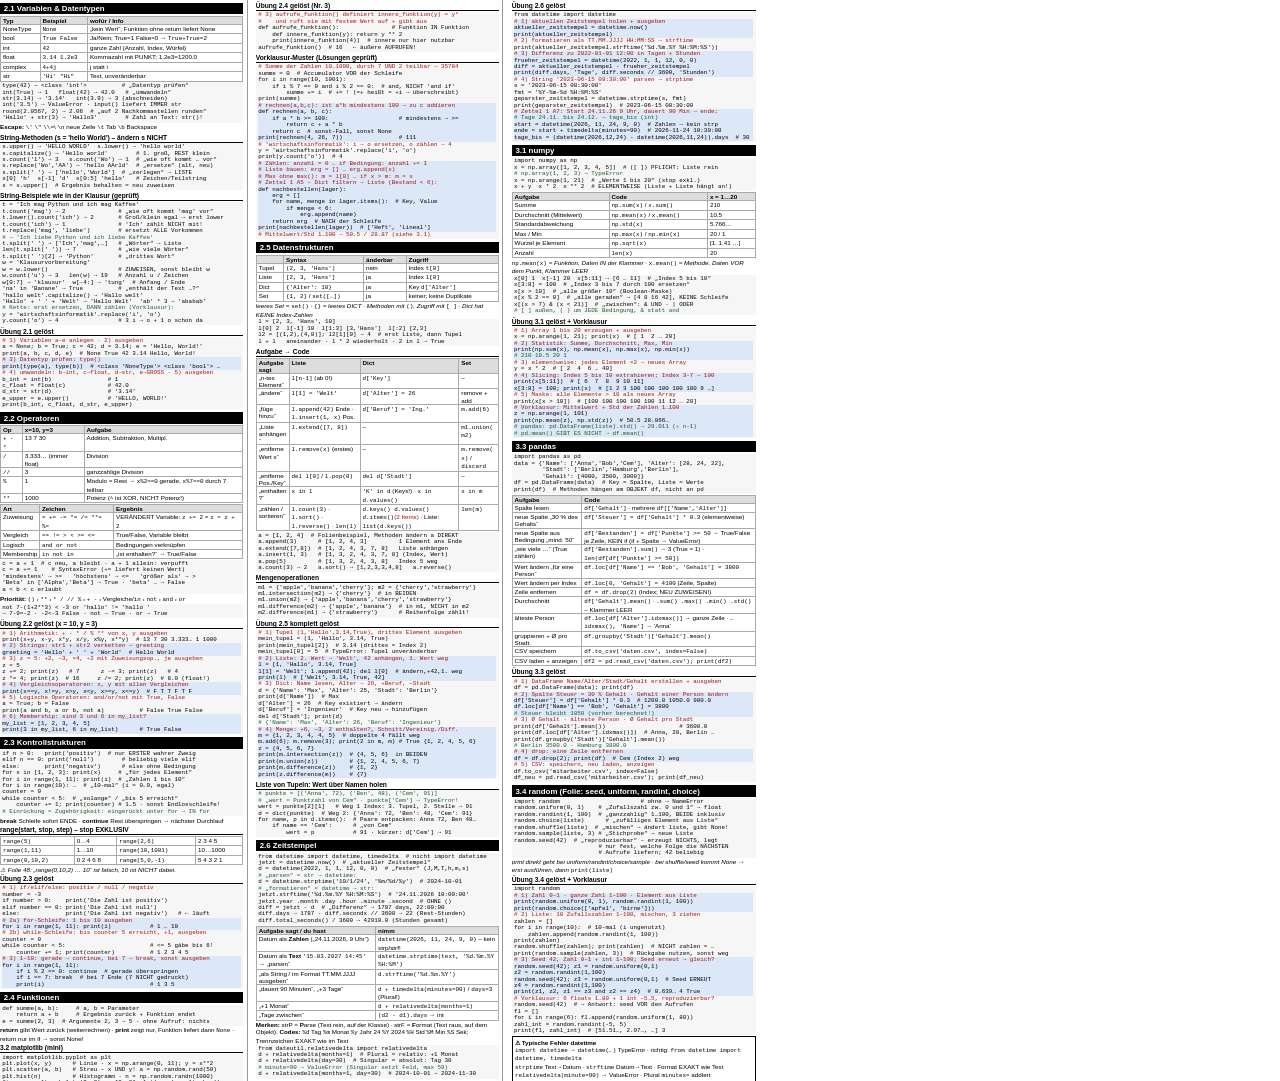
==== commit 3b302aeb: "docs(python): mark d.items() as 2 items in cheat sheet Co-Authored-By: Claude Opus 5.5 <noreply@anth" ====
--- a/python_learning/cheatsheet/cheatsheet_klausur.html
+++ b/python_learning/cheatsheet/cheatsheet_klausur.html
@@ -226,7 +226,7 @@
 <tr><td>„entferne Wert x“</td><td><code>l.remove(x)</code> (erstes)</td><td>–</td><td><code>m.remove(x)</code> / <code>discard</code></td></tr>
 <tr><td>„entferne Pos./Key“</td><td><code>del l[0]</code> / <code>l.pop(0)</code></td><td><code>del d['Stadt']</code></td><td>–</td></tr>
 <tr><td>„enthalten?“</td><td><code>x in l</code></td><td><code>'K' in d</code> (Keys!) · <code>x in d.values()</code></td><td><code>x in m</code></td></tr>
-<tr><td>„zählen / sortieren“</td><td><code>l.count(3)</code> · <code>l.sort()</code> · <code>l.reverse()</code> · <code>len(l)</code></td><td><code>d.keys() d.values() d.items()</code> · „als Liste“: <code>list(d.keys())</code></td><td><code>len(m)</code></td></tr></table>
+<tr><td>„zählen / sortieren“</td><td><code>l.count(3)</code> · <code>l.sort()</code> · <code>l.reverse()</code> · <code>len(l)</code></td><td><code>d.keys() d.values() d.items()</code><span class="k-task">(2 Items)</span> · Liste: <code>list(d.keys())</code></td><td><code>len(m)</code></td></tr></table>
 <pre>a = [1, 2, 4]  # Folienbeispiel, Methoden ändern a DIREKT
 a.append(3)      # [1, 2, 4, 3]         1 Element ans Ende
 a.extend([7,8])  # [1, 2, 4, 3, 7, 8]   Liste anhängen
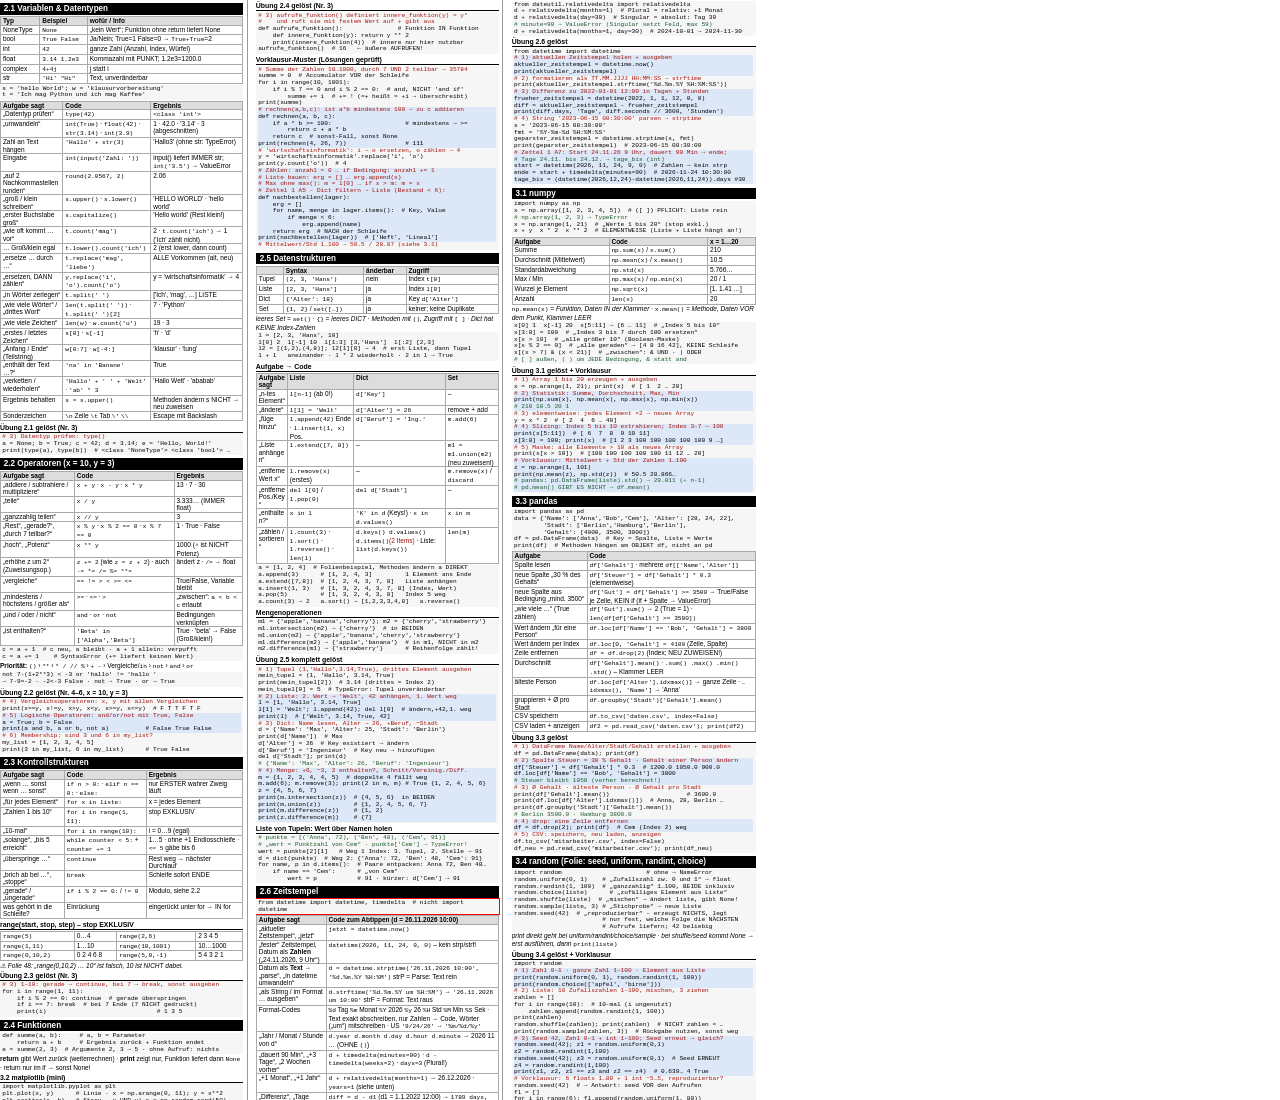
==== commit b61961e9: "docs(python): mapping tables for 2.1-2.3 and 2.6, fix hidden assumptions Co-Authored-By: Claude Opus" ====
--- a/python_learning/cheatsheet/cheatsheet_klausur.html
+++ b/python_learning/cheatsheet/cheatsheet_klausur.html
@@ -1,15 +1,15 @@
 <!doctype html>
 <html lang="de"><head><meta charset="utf-8"><title>Cheat Sheet Grundlagen der Programmierung</title>
 <style>
-@page { size: A4; margin: 5mm; }
+@page { size: A4; margin: 2.5mm 5mm; }  /* oben/unten knapp, seitlich 5 mm */
 * { box-sizing: border-box; margin: 0; padding: 0; }
 :root { --fs: 6.6pt; }
 body { font: var(--fs)/1.15 "Helvetica Neue", Arial, sans-serif; color: #000; background: #fff; }
 /* Layout: Script verteilt die Blöcke aus #src auf 3 Spalten (je max. 287 mm hoch) und
    verkleinert --fs schrittweise, bis alles auf 1 A4-Seite passt. */
 #src { width: 65.5mm; }
-.cols { display: flex; gap: 2.2mm; height: 286mm; overflow: hidden; }
-.col { width: 65.5mm; height: 286mm; overflow: hidden; border-right: 0.3pt solid #999; padding-right: 1mm; }
+.cols { display: flex; gap: 2.2mm; height: 291mm; overflow: hidden; }
+.col { width: 65.5mm; height: 291mm; overflow: hidden; border-right: 0.3pt solid #999; padding-right: 1mm; }
 .col:last-child { border-right: 0; }
 h1 { font-size: calc(var(--fs) + 1.2pt); background: #000; color: #fff; padding: 0.3mm 1mm; margin: 0.8mm 0 0.4mm; break-after: avoid; }
 h2 { font-size: calc(var(--fs) + 0.3pt); border-bottom: 0.4pt solid #000; margin: 0.6mm 0 0.2mm; break-after: avoid; }
@@ -27,14 +27,11 @@
 .k-task { color: #a3120c; }   /* rot: Aufgabe/Thema – ganze Zeile */
 .k-note { color: #17592a; }   /* grün: Notizzeile (# …) – ganze Zeile */
 .k-alt  { display: block; background: #dce7f7; }  /* jede 2. Aufgabe im Kasten hellblau */
-#legend { border: 0.5pt solid #000; padding: 0.3mm 0.6mm; margin-top: 0.6mm; }
-#legend .k-alt { display: inline; padding: 0 0.6mm; }
 </style></head><body><div class="cols" id="cols"></div><div id="pin"><h2>3.2 matplotlib (mini)</h2><pre>import matplotlib.pyplot as plt
 plt.plot(x, y)      # Linie · x = np.arange(0, 11); y = x**2
 plt.scatter(a, b)   # Streu – x UND y! a = np.random.rand(50)
 plt.hist(n)         # Histogramm · n = np.random.randn(1000)
 fig, ax = plt.subplots(2, 2); ax[0, 0].plot(x, y) · plt.show()</pre></div>
-<div id="legend"><b>Legende Code:</b> <span class="k-task">rot = Aufgabe/Thema</span> · <span class="k-note">grün = Notiz/Ausgabe</span> · schwarz = Code (inkl. # dahinter) · <span class="k-alt">hellblau</span> = jede 2. Aufgabe</div>
 <div id="src">
 <h1>2.1 Variablen &amp; Datentypen</h1>
 <table><tr><th>Typ</th><th>Beispiel</th><th>wofür / Info</th></tr>
@@ -44,84 +41,53 @@
 <tr><td>float</td><td><code>3.14 1.2e3</code></td><td>Kommazahl mit PUNKT; 1.2e3=1200.0</td></tr>
 <tr><td>complex</td><td><code>4+4j</code></td><td>j statt i</td></tr>
 <tr><td>str</td><td><code>'Hi' "Hi"</code></td><td>Text, unveränderbar</td></tr></table>
-<pre>type(42) → &lt;class 'int'&gt;          # „Datentyp prüfen“
-int(True) → 1   float(42) → 42.0   # „umwandeln“
-str(3.14) → '3.14'   int(3.9) → 3 (abschneiden)
-int('3.5') → ValueError · input() liefert IMMER str
-round(2.0567, 2) → 2.06  # „auf 2 Nachkommastellen runden“
-'Hallo' + str(3) → 'Hallo3'        # Zahl an Text: str()!</pre>
-<p><b>Escape:</b> <code>\'</code> <code>\"</code> <code>\\</code>=\ <code>\n</code> neue Zeile <code>\t</code> Tab <code>\b</code> Backspace</p>
-<h2>String-Methoden (s = 'hello World') – ändern s NICHT</h2>
-<pre>s.upper() → 'HELLO WORLD'  s.lower() → 'hello world'
-s.capitalize() → 'Hello world'        # 1. groß, REST klein
-s.count('l') → 3   s.count('Wo') → 1  # „wie oft kommt … vor“
-s.replace('Wo','AA') → 'hello AArld'  # „ersetze“ (alt, neu)
-s.split(' ') → ['hello','World']  # „zerlegen“ → LISTE
-s[0] 'h'  s[-1] 'd'  s[0:5] 'hello'   # Zeichen/Teilstring
-s = s.upper()  # Ergebnis behalten = neu zuweisen</pre>
-<h2>String-Beispiele wie in der Klausur (geprüft)</h2>
-<pre>t = 'Ich mag Python und ich mag Kaffee'
-t.count('mag') → 2               # „wie oft kommt 'mag' vor“
-t.lower().count('ich') → 2       # Groß/klein egal → erst lower
-t.count('ich') → 1               # 'Ich' zählt NICHT mit!
-t.replace('mag', 'liebe')        # ersetzt ALLE Vorkommen
-# → 'Ich liebe Python und ich liebe Kaffee'
-t.split(' ') → ['Ich','mag',…]   # „Wörter“ → Liste
-len(t.split(' ')) → 7            # „wie viele Wörter“
-t.split(' ')[2] → 'Python'       # „drittes Wort“
-w = 'Klausurvorbereitung'
-w = w.lower()                    # ZUWEISEN, sonst bleibt w
-w.count('u') → 3   len(w) → 19   # Anzahl u / Zeichen
-w[0:7] → 'klausur'  w[-4:] → 'tung'  # Anfang / Ende
-'na' in 'Banane' → True          # „enthält der Text …?“
-'hallo welt'.capitalize() → 'Hallo welt'
-'Hallo' + ' ' + 'Welt' → 'Hallo Welt'  'ab' * 3 → 'ababab'
-# Kette: erst ersetzen, DANN zählen (Vorklausur):
-y = 'wirtschaftsinformatik'.replace('i', 'o')
-y.count('o') → 4                 # 3 i → o + 1 o schon da</pre>
-<h2>Übung 2.1 gelöst</h2>
-<pre># 1) Variablen a–e anlegen · 2) ausgeben
+<pre>s = 'hello World'; w = 'klausurvorbereitung'
+t = 'Ich mag Python und ich mag Kaffee'</pre>
+<table><tr><th>Aufgabe sagt</th><th>Code</th><th>Ergebnis</th></tr>
+<tr><td>„Datentyp prüfen“</td><td><code>type(42)</code></td><td><code>&lt;class 'int'&gt;</code></td></tr>
+<tr><td>„umwandeln“</td><td><code>int(True)</code> · <code>float(42)</code> · <code>str(3.14)</code> · <code>int(3.9)</code></td><td>1 · 42.0 · '3.14' · 3 (abgeschnitten)</td></tr>
+<tr><td>Zahl an Text hängen</td><td><code>'Hallo' + str(3)</code></td><td>'Hallo3' (ohne str: TypeError)</td></tr>
+<tr><td>Eingabe</td><td><code>int(input('Zahl: '))</code></td><td>input() liefert IMMER str; <code>int('3.5')</code> → ValueError</td></tr>
+<tr><td>„auf 2 Nachkommastellen runden“</td><td><code>round(2.0567, 2)</code></td><td>2.06</td></tr>
+<tr><td>„groß / klein schreiben“</td><td><code>s.upper()</code> · <code>s.lower()</code></td><td>'HELLO WORLD' · 'hello world'</td></tr>
+<tr><td>„erster Buchstabe groß“</td><td><code>s.capitalize()</code></td><td>'Hello world' (Rest klein!)</td></tr>
+<tr><td>„wie oft kommt … vor“</td><td><code>t.count('mag')</code></td><td>2 · <code>t.count('ich')</code> → 1 ('Ich' zählt nicht)</td></tr>
+<tr><td>… Groß/klein egal</td><td><code>t.lower().count('ich')</code></td><td>2 (erst lower, dann count)</td></tr>
+<tr><td>„ersetze … durch …“</td><td><code>t.replace('mag', 'liebe')</code></td><td>ALLE Vorkommen (alt, neu)</td></tr>
+<tr><td>„ersetzen, DANN zählen“</td><td><code>y.replace('i', 'o').count('o')</code></td><td>y = 'wirtschaftsinformatik' → 4</td></tr>
+<tr><td>„in Wörter zerlegen“</td><td><code>t.split(' ')</code></td><td>['Ich', 'mag', …] LISTE</td></tr>
+<tr><td>„wie viele Wörter“ / „drittes Wort“</td><td><code>len(t.split(' '))</code> · <code>t.split(' ')[2]</code></td><td>7 · 'Python'</td></tr>
+<tr><td>„wie viele Zeichen“</td><td><code>len(w)</code> · <code>w.count('u')</code></td><td>19 · 3</td></tr>
+<tr><td>„erstes / letztes Zeichen“</td><td><code>s[0]</code> · <code>s[-1]</code></td><td>'h' · 'd'</td></tr>
+<tr><td>„Anfang / Ende“ (Teilstring)</td><td><code>w[0:7]</code> · <code>w[-4:]</code></td><td>'klausur' · 'tung'</td></tr>
+<tr><td>„enthält der Text …?“</td><td><code>'na' in 'Banane'</code></td><td>True</td></tr>
+<tr><td>„verketten / wiederholen“</td><td><code>'Hallo' + ' ' + 'Welt'</code> · <code>'ab' * 3</code></td><td>'Hallo Welt' · 'ababab'</td></tr>
+<tr><td>Ergebnis behalten</td><td><code>s = s.upper()</code></td><td>Methoden ändern s NICHT → neu zuweisen</td></tr>
+<tr><td>Sonderzeichen</td><td><code>\n</code> Zeile <code>\t</code> Tab <code>\'</code> <code>\\</code></td><td>Escape mit Backslash</td></tr></table>
+<h2>Übung 2.1 gelöst (Nr. 3)</h2>
+<pre># 3) Datentyp prüfen: type()
 a = None; b = True; c = 42; d = 3.14; e = 'Hello, World!'
-print(a, b, c, d, e)  # None True 42 3.14 Hello, World!
-# 3) Datentyp prüfen: type()
-print(type(a), type(b))  # &lt;class 'NoneType'&gt; &lt;class 'bool'&gt; …
-# 4) umwandeln: b→int, c→float, d→str, e→GROSS · 5) ausgeben
-b_int = int(b)                # 1
-c_float = float(c)            # 42.0
-d_str = str(d)                # '3.14'
-e_upper = e.upper()           # 'HELLO, WORLD!'
-print(b_int, c_float, d_str, e_upper)</pre>
-
-<h1>2.2 Operatoren</h1>
-<table><tr><th>Op</th><th>x=10, y=3</th><th>Aufgabe</th></tr>
-<tr><td><code>+ - *</code></td><td>13 7 30</td><td>Addition, Subtraktion, Multipl.</td></tr>
-<tr><td><code>/</code></td><td>3.333… (immer float)</td><td>Division</td></tr>
-<tr><td><code>//</code></td><td>3</td><td>ganzzahlige Division</td></tr>
-<tr><td><code>%</code></td><td>1</td><td>Modulo = Rest → <code>x%2==0</code> gerade, <code>x%7==0</code> durch 7 teilbar</td></tr>
-<tr><td><code>**</code></td><td>1000</td><td>Potenz (<code>^</code> ist XOR, NICHT Potenz!)</td></tr></table>
-<table><tr><th>Art</th><th>Zeichen</th><th>Ergebnis</th></tr>
-<tr><td>Zuweisung</td><td><code>= += -= *= /= **= %=</code></td><td>VERÄNDERT Variable: <code>z += 2</code> = <code>z = z + 2</code></td></tr>
-<tr><td>Vergleich</td><td><code>== != &gt; &lt; &gt;= &lt;=</code></td><td>True/False, Variable bleibt</td></tr>
-<tr><td>Logisch</td><td><code>and or not</code></td><td>Bedingungen verknüpfen</td></tr>
-<tr><td style="white-space:nowrap">Membership</td><td><code>in  not in</code></td><td>„ist enthalten?“ → True/False</td></tr></table>
+print(type(a), type(b))  # &lt;class 'NoneType'&gt; &lt;class 'bool'&gt; …</pre>
+
+<h1>2.2 Operatoren (x = 10, y = 3)</h1>
+<table><tr><th>Aufgabe sagt</th><th>Code</th><th>Ergebnis</th></tr>
+<tr><td>„addiere / subtrahiere / multipliziere“</td><td><code>x + y</code> · <code>x - y</code> · <code>x * y</code></td><td>13 · 7 · 30</td></tr>
+<tr><td>„teile“</td><td><code>x / y</code></td><td>3.333… (IMMER float)</td></tr>
+<tr><td>„ganzzahlig teilen“</td><td><code>x // y</code></td><td>3</td></tr>
+<tr><td>„Rest“, „gerade?“, „durch 7 teilbar?“</td><td><code>x % y</code> · <code>x % 2 == 0</code> · <code>x % 7 == 0</code></td><td>1 · True · False</td></tr>
+<tr><td>„hoch“, „Potenz“</td><td><code>x ** y</code></td><td>1000 (<code>^</code> ist NICHT Potenz)</td></tr>
+<tr><td>„erhöhe z um 2“ (Zuweisungsop.)</td><td><code>z += 2</code> (wie <code>z = z + 2</code>) · auch <code>-= *= /= %= **=</code></td><td>ändert z · <code>/=</code> → float</td></tr>
+<tr><td>„vergleiche“</td><td><code>== != &gt; &lt; &gt;= &lt;=</code></td><td>True/False, Variable bleibt</td></tr>
+<tr><td>„mindestens / höchstens / größer als“</td><td><code>&gt;=</code> · <code>&lt;=</code> · <code>&gt;</code></td><td>„zwischen“: <code>a &lt; b &lt; c</code> erlaubt</td></tr>
+<tr><td>„und / oder / nicht“</td><td><code>and</code> · <code>or</code> · <code>not</code></td><td>Bedingungen verknüpfen</td></tr>
+<tr><td>„ist enthalten?“</td><td><code>'Beta' in ['Alpha','Beta']</code></td><td>True · 'beta' → False (Groß/klein!)</td></tr></table>
 <pre>c = a + 1  # c neu, a bleibt · a + 1 allein: verpufft
-c = a += 1    # SyntaxError (+= liefert keinen Wert)
-'mindestens' → &gt;=   'höchstens' → &lt;=   'größer als' → &gt;
-'Beta' in ['Alpha','Beta'] → True · 'beta' … → False
-a &lt; b &lt; c erlaubt</pre>
+c = a += 1    # SyntaxError (+= liefert keinen Wert)</pre>
 <p><b>Priorität:</b> <code>()</code> › <code>**</code> › <code>* / // %</code> › <code>+ -</code> › Vergleiche/<code>in</code> › <code>not</code> › <code>and</code> › <code>or</code></p>
 <pre>not 7-(1+2**3) &lt; -3 or 'hallo' != 'hallo '
 → 7-9=-2 · -2&lt;-3 False · not → True · or → True</pre>
-<h2>Übung 2.2 gelöst (x = 10, y = 3)</h2>
-<pre># 1) Arithmetik: + - * / % ** von x, y ausgeben
-print(x+y, x-y, x*y, x/y, x%y, x**y)  # 13 7 30 3.333… 1 1000
-# 2) Strings: str1 + str2 verketten → greeting
-greeting = 'Hello' + ' ' + 'World'  # Hello World
-# 3) z = 5: +2, −3, ×4, ÷2 mit Zuweisungsop., je ausgeben
-z = 5
-z += 2; print(z)   # 7      z -= 3; print(z)   # 4
-z *= 4; print(z)  # 16     z /= 2; print(z)  # 8.0 (float!)
-# 4) Vergleichsoperatoren: x, y mit allen Vergleichen
+<h2>Übung 2.2 gelöst (Nr. 4–6, x = 10, y = 3)</h2>
+<pre># 4) Vergleichsoperatoren: x, y mit allen Vergleichen
 print(x==y, x!=y, x&gt;y, x&lt;y, x&gt;=y, x&lt;=y)  # F T T F T F
 # 5) Logische Operatoren: and/or/not mit True, False
 a = True; b = False
@@ -131,35 +97,23 @@
 print(3 in my_list, 6 in my_list)      # True False</pre>
 
 <h1>2.3 Kontrollstrukturen</h1>
-<pre>if n &gt; 0:   print('positiv')  # nur ERSTER wahrer Zweig
-elif n == 0: print('null')        # beliebig viele elif
-else:       print('negativ')      # else ohne Bedingung
-for x in [1, 2, 3]: print(x)     # „für jedes Element“
-for i in range(1, 11): print(i)  # „Zahlen 1 bis 10“
-for i in range(10): …  # „10-mal“ (i = 0…9, egal)
-counter = 0
-while counter &lt; 5:  # „solange“ / „bis 5 erreicht“
-    counter += 1; print(counter) # 1…5 · sonst Endlosschleife!
-# Einrückung = Zugehörigkeit: eingerückt unter for → IN for</pre>
-<p><b>break</b> Schleife sofort ENDE · <b>continue</b> Rest überspringen → nächster Durchlauf</p>
+<table><tr><th>Aufgabe sagt</th><th>Code</th><th>Ergebnis</th></tr>
+<tr><td>„wenn … sonst wenn … sonst“</td><td><code>if n &gt; 0:</code> · <code>elif n == 0:</code> · <code>else:</code></td><td>nur ERSTER wahrer Zweig läuft</td></tr>
+<tr><td>„für jedes Element“</td><td><code>for x in liste:</code></td><td>x = jedes Element</td></tr>
+<tr><td>„Zahlen 1 bis 10“</td><td><code>for i in range(1, 11):</code></td><td>stop EXKLUSIV</td></tr>
+<tr><td>„10-mal“</td><td><code>for i in range(10):</code></td><td>i = 0…9 (egal)</td></tr>
+<tr><td>„solange“, „bis 5 erreicht“</td><td><code>while counter &lt; 5:</code> + <code>counter += 1</code></td><td>1…5 · ohne +1 Endlosschleife · <code>&lt;= 5</code> gäbe bis 6</td></tr>
+<tr><td>„überspringe …“</td><td><code>continue</code></td><td>Rest weg → nächster Durchlauf</td></tr>
+<tr><td>„brich ab bei …“, „stoppe“</td><td><code>break</code></td><td>Schleife sofort ENDE</td></tr>
+<tr><td>„gerade“ / „ungerade“</td><td><code>if i % 2 == 0:</code> / <code>!= 0</code></td><td>Modulo, siehe 2.2</td></tr>
+<tr><td>was gehört in die Schleife?</td><td>Einrückung</td><td>eingerückt unter for → IN for</td></tr></table>
 <h2>range(start, stop, step) – stop EXKLUSIV</h2>
 <table><tr><td><code>range(5)</code></td><td>0…4</td><td><code>range(2,6)</code></td><td>2 3 4 5</td></tr>
 <tr><td><code>range(1,11)</code></td><td>1…10</td><td><code>range(10,1001)</code></td><td>10…1000</td></tr>
 <tr><td><code>range(0,10,2)</code></td><td>0 2 4 6 8</td><td><code>range(5,0,-1)</code></td><td>5 4 3 2 1</td></tr></table>
 <p class="c">⚠ Folie 48: „range(0,10,2) … 10“ ist falsch, 10 ist NICHT dabei.</p>
-<h2>Übung 2.3 gelöst</h2>
-<pre># 1) if/elif/else: positiv / null / negativ
-number = -3
-if number &gt; 0:    print('Die Zahl ist positiv')
-elif number == 0: print('Die Zahl ist null')
-else:             print('Die Zahl ist negativ')   # ← läuft
-# 2a) for-Schleife: 1 bis 10 ausgeben
-for i in range(1, 11): print(i)           # 1 … 10
-# 2b) while-Schleife: bis counter 5 erreicht, +1, ausgeben
-counter = 0
-while counter &lt; 5:                        # &lt;= 5 gäbe bis 6!
-    counter += 1; print(counter)          # 1 2 3 4 5
-# 3) 1–10: gerade → continue, bei 7 → break, sonst ausgeben
+<h2>Übung 2.3 gelöst (Nr. 3)</h2>
+<pre># 3) 1–10: gerade → continue, bei 7 → break, sonst ausgeben
 for i in range(1, 11):
     if i % 2 == 0: continue  # gerade überspringen
     if i == 7: break  # bei 7 Ende (7 NICHT gedruckt)
@@ -222,7 +176,7 @@
 <tr><td>„n-tes Element“</td><td><code>l[n-1]</code> (ab 0!)</td><td><code>d['Key']</code></td><td>–</td></tr>
 <tr><td>„ändere“</td><td><code>l[1] = 'Welt'</code></td><td><code>d['Alter'] = 26</code></td><td>remove + add</td></tr>
 <tr><td>„füge hinzu“</td><td><code>l.append(42)</code> Ende · <code>l.insert(1, x)</code> Pos.</td><td><code>d['Beruf'] = 'Ing.'</code></td><td><code>m.add(6)</code></td></tr>
-<tr><td>„Liste anhängen“</td><td><code>l.extend([7, 8])</code></td><td>–</td><td><code>m1.union(m2)</code></td></tr>
+<tr><td>„Liste anhängen“</td><td><code>l.extend([7, 8])</code></td><td>–</td><td><code>m1 = m1.union(m2)</code> (neu zuweisen!)</td></tr>
 <tr><td>„entferne Wert x“</td><td><code>l.remove(x)</code> (erstes)</td><td>–</td><td><code>m.remove(x)</code> / <code>discard</code></td></tr>
 <tr><td>„entferne Pos./Key“</td><td><code>del l[0]</code> / <code>l.pop(0)</code></td><td><code>del d['Stadt']</code></td><td>–</td></tr>
 <tr><td>„enthalten?“</td><td><code>x in l</code></td><td><code>'K' in d</code> (Keys!) · <code>x in d.values()</code></td><td><code>x in m</code></td></tr>
@@ -273,25 +227,18 @@
         wert = p           # 91 · kürzer: d['Cem'] → 91</pre>
 
 <h1>2.6 Zeitstempel</h1>
-<pre>from datetime import datetime, timedelta  # nicht import datetime
-jetzt = datetime.now()  # „aktueller Zeitstempel“
-d = datetime(2022, 1, 1, 12, 0, 0)  # „fester“ (J,M,T,h,m,s)
-# „parsen“ = str → datetime:
-d = datetime.strptime('10/1/24', '%m/%d/%y')  # 2024-10-01
-# „formatieren“ = datetime → str:
-jetzt.strftime('%d.%m.%Y %H:%M:%S')  # '24.11.2026 10:00:00'
-jetzt.year .month .day .hour .minute .second  # OHNE ()
-diff = jetzt - d  # „Differenz“ → 1787 days, 22:00:00
-diff.days → 1787 · diff.seconds // 3600 → 22 (Rest-Stunden)
-diff.total_seconds() / 3600 → 42910.0 (Stunden gesamt)</pre>
-<table><tr><th>Aufgabe sagt / du hast</th><th>nimm</th></tr>
-<tr><td>Datum als <b>Zahlen</b> („24.11.2026, 9 Uhr“)</td><td><code>datetime(2026, 11, 24, 9, 0)</code> – kein strp/strf!</td></tr>
-<tr><td>Datum als <b>Text</b> <code>'15.03.2027 14:45'</code> → „parsen“</td><td><code>datetime.strptime(text, '%d.%m.%Y %H:%M')</code></td></tr>
-<tr><td>„als String / im Format TT.MM.JJJJ ausgeben“</td><td><code>d.strftime('%d.%m.%Y')</code></td></tr>
-<tr><td>„dauert 90 Minuten“, „+3 Tage“</td><td><code>d + timedelta(minutes=90)</code> / <code>days=3</code> (Plural!)</td></tr>
-<tr><td>„+1 Monat“</td><td><code>d + relativedelta(months=1)</code></td></tr>
-<tr><td>„Tage zwischen“</td><td><code>(d2 - d1).days</code> → int</td></tr></table>
-<p><b>Merken:</b> strP = <b>P</b>arse (Text rein, auf der Klasse) · strF = <b>F</b>ormat (Text raus, auf dem Objekt). <b>Codes:</b> <code>%d</code> Tag <code>%m</code> Monat <code>%y</code> Jahr 24 <code>%Y</code> 2024 <code>%H</code> Std <code>%M</code> Min <code>%S</code> Sek; Trennzeichen EXAKT wie im Text</p>
+<pre>from datetime import datetime, timedelta  # nicht import datetime</pre>
+<table><tr><th>Aufgabe sagt</th><th>Code zum Abtippen (d = 26.11.2026 10:00)</th></tr>
+<tr><td>„aktueller Zeitstempel“, „jetzt“</td><td><code>jetzt = datetime.now()</code></td></tr>
+<tr><td>„fester“ Zeitstempel, Datum als <b>Zahlen</b> („24.11.2026, 9 Uhr“)</td><td><code>datetime(2026, 11, 24, 9, 0)</code> – kein strp/strf!</td></tr>
+<tr><td>Datum als <b>Text</b> → „parse“, „in datetime umwandeln“</td><td><code>d = datetime.strptime('26.11.2026 10:00', '%d.%m.%Y %H:%M')</code> strP = Parse: Text rein</td></tr>
+<tr><td>„als String / im Format … ausgeben“</td><td><code>d.strftime('%d.%m.%Y um %H:%M')</code> → <code>'26.11.2026 um 10:00'</code> strF = Format: Text raus</td></tr>
+<tr><td>Format-Codes</td><td><code>%d</code> Tag <code>%m</code> Monat <code>%Y</code> 2026 <code>%y</code> 26 <code>%H</code> Std <code>%M</code> Min <code>%S</code> Sek · Text exakt abschreiben, nur Zahlen → Code, Wörter („um“) mitschreiben · US <code>'9/24/26'</code> → <code>'%m/%d/%y'</code></td></tr>
+<tr><td>„Jahr / Monat / Stunde von d“</td><td><code>d.year d.month d.day d.hour d.minute</code> → 2026 11 … (OHNE <code>()</code>)</td></tr>
+<tr><td>„dauert 90 Min“, „+3 Tage“, „2 Wochen vorher“</td><td><code>d + timedelta(minutes=90)</code> · <code>d - timedelta(weeks=2)</code> · <code>days=3</code> (Plural!)</td></tr>
+<tr><td>„+1 Monat“, „+1 Jahr“</td><td><code>d + relativedelta(months=1)</code> → 26.12.2026 · <code>years=1</code> (siehe unten)</td></tr>
+<tr><td>„Differenz“, „Tage zwischen“</td><td><code>diff = d - d1</code> (d1 = 1.1.2022 12:00) → <code>1789 days, 22:00:00</code> · <code>diff.days</code> → 1789 (int)</td></tr>
+<tr><td>„… und Stunden“</td><td><code>diff.seconds // 3600</code> → 22 (Rest) · <code>diff.total_seconds() / 3600</code> → gesamt</td></tr></table>
 <pre>from dateutil.relativedelta import relativedelta
 d + relativedelta(months=1)  # Plural = relativ: +1 Monat
 d + relativedelta(day=30)  # Singular = absolut: Tag 30
@@ -317,7 +264,7 @@
 # Tage 24.11. bis 24.12. → tage_bis (int)
 start = datetime(2026, 11, 24, 9, 0)  # Zahlen → kein strp
 ende = start + timedelta(minutes=90)  # 2026-11-24 10:30:00
-tage_bis = (datetime(2026,12,24) - datetime(2026,11,24)).days  # 30</pre>
+tage_bis = (datetime(2026,12,24)-datetime(2026,11,24)).days #30</pre>
 
 <h1>3.1 numpy</h1>
 <pre>import numpy as np
@@ -367,8 +314,8 @@
 <table><tr><th>Aufgabe</th><th>Code</th></tr>
 <tr><td>Spalte lesen</td><td><code>df['Gehalt']</code> · mehrere <code>df[['Name','Alter']]</code></td></tr>
 <tr><td>neue Spalte „30 % des Gehalts“</td><td><code>df['Steuer'] = df['Gehalt'] * 0.3</code> (elementweise)</td></tr>
-<tr><td>neue Spalte aus Bedingung „mind. 50“</td><td><code>df['Bestanden'] = df['Punkte'] &gt;= 50</code> → True/False je Zeile, KEIN if (if + Spalte → ValueError)</td></tr>
-<tr><td>„wie viele …“ (True zählen)</td><td><code>df['Bestanden'].sum()</code> → 3 (True = 1) · <code>len(df[df['Punkte'] &gt;= 50])</code></td></tr>
+<tr><td>neue Spalte aus Bedingung „mind. 3500“</td><td><code>df['Gut'] = df['Gehalt'] &gt;= 3500</code> → True/False je Zeile, KEIN if (if + Spalte → ValueError)</td></tr>
+<tr><td>„wie viele …“ (True zählen)</td><td><code>df['Gut'].sum()</code> → 2 (True = 1) · <code>len(df[df['Gehalt'] &gt;= 3500])</code></td></tr>
 <tr><td>Wert ändern „für eine Person“</td><td><code>df.loc[df['Name'] == 'Bob', 'Gehalt'] = 3800</code></td></tr>
 <tr><td>Wert ändern per Index</td><td><code>df.loc[0, 'Gehalt'] = 4100</code> (Zeile, Spalte)</td></tr>
 <tr><td>Zeile entfernen</td><td><code>df = df.drop(2)</code> (Index; NEU ZUWEISEN!)</td></tr>
@@ -431,11 +378,7 @@
 zahl_int = random.randint(-5, 5)
 print(fl, zahl_int)  # [51.51…, 2.97…, …] 3</pre>
 
-<div class="warn"><b>⚠ Typische Fehler datetime</b><br>
-<code>import datetime</code> → <code>datetime(…)</code> TypeError · richtig: <code>from datetime import datetime, timedelta</code><br>
-<code>strptime</code> Text→Datum · <code>strftime</code> Datum→Text · Format EXAKT wie Text<br>
-<code>relativedelta(minute=90)</code> → ValueError · Plural <code>minutes=</code> addiert<br>
-<code>diff.days</code> ohne () · Teile <code>.year .hour</code> ohne ()</div>
+
 
 </div>
 <script>
@@ -475,19 +418,18 @@
   el = after;
   blocks.push(box);
 }
-const pinBox = document.getElementById('pin'), legend = document.getElementById('legend');
+const pinBox = document.getElementById('pin');
 function layout(fs) {
   document.documentElement.style.setProperty('--fs', fs + 'pt');
   cols.innerHTML = '';
   const c = [0, 1, 2].map(() => cols.appendChild(Object.assign(document.createElement('div'), { className: 'col' })));
   c[0].appendChild(pinBox);  // Pin-Kasten vorab unten in Spalte 1 reservieren
-  c[1].appendChild(legend);  // Legende vorab unten in Spalte 2 reservieren
   let i = 0;
   for (const b of blocks) {
-    if (i === 0) c[0].insertBefore(b, pinBox); else if (i === 1) c[1].insertBefore(b, legend); else c[i].appendChild(b);
+    if (i === 0) c[0].insertBefore(b, pinBox); else c[i].appendChild(b);
     while (c[i].scrollHeight > c[i].clientHeight) {
       if (i === 2) return false;
-      if (++i === 1) c[1].insertBefore(b, legend); else c[i].appendChild(b);  // Legende bleibt unten
+      c[++i].appendChild(b);
     }
   }
   return true;
@@ -498,8 +440,6 @@
 const c0 = cols.firstElementChild;
 if (pinBox.parentNode !== c0 || c0.scrollHeight > c0.clientHeight) document.title += ' PIN-PASST-NICHT';
 else document.title += ' PIN-OK';
-const c1 = c0.nextElementSibling;
-document.title += (legend.parentNode !== c1 || c1.scrollHeight > c1.clientHeight) ? ' LEG-PASST-NICHT' : ' LEG-OK';
 // Prüfung: umgebrochene Codezeilen zählen (Zeilen laut Text vs. gerenderte Höhe)
 let wrapped = 0;
 for (const pre of cols.querySelectorAll('pre')) {
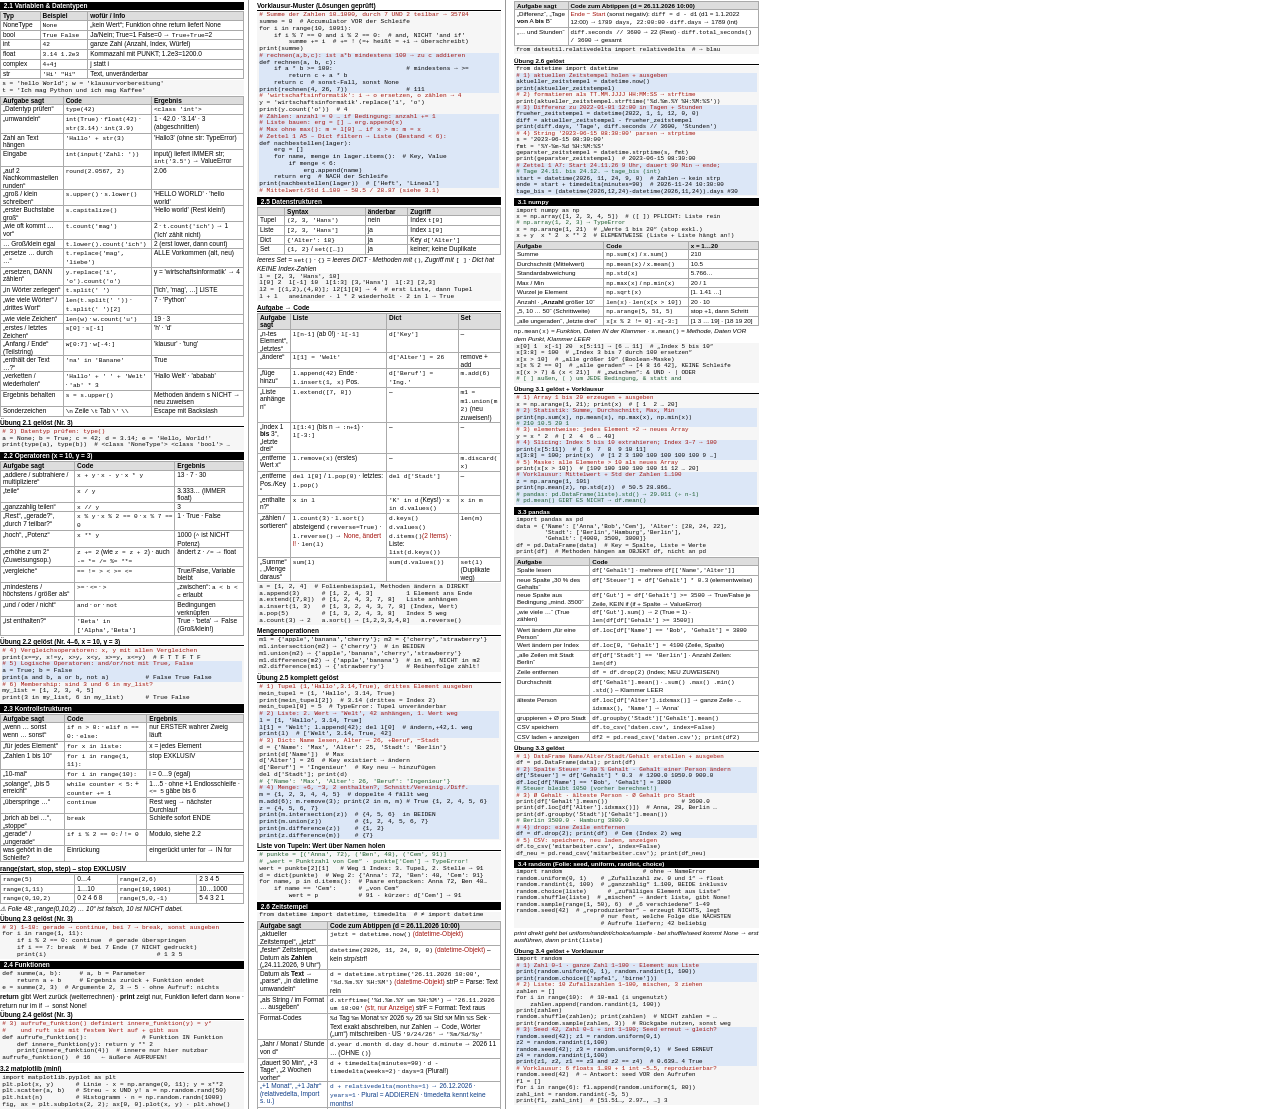
==== commit 8c67f893: "docs(python): fill task-wording gaps, split tables across columns, per-column font Co-Authored-By: C" ====
--- a/python_learning/cheatsheet/cheatsheet_klausur.html
+++ b/python_learning/cheatsheet/cheatsheet_klausur.html
@@ -1,18 +1,18 @@
 <!doctype html>
 <html lang="de"><head><meta charset="utf-8"><title>Cheat Sheet Grundlagen der Programmierung</title>
 <style>
-@page { size: A4; margin: 2.5mm 5mm; }  /* oben/unten knapp, seitlich 5 mm */
+@page { size: A4; margin: 1.5mm 4mm; }  /* oben/unten ~1 Zeile, seitlich 4 mm */
 * { box-sizing: border-box; margin: 0; padding: 0; }
 :root { --fs: 6.6pt; }
 body { font: var(--fs)/1.15 "Helvetica Neue", Arial, sans-serif; color: #000; background: #fff; }
 /* Layout: Script verteilt die Blöcke aus #src auf 3 Spalten (je max. 287 mm hoch) und
    verkleinert --fs schrittweise, bis alles auf 1 A4-Seite passt. */
-#src { width: 65.5mm; }
-.cols { display: flex; gap: 2.2mm; height: 291mm; overflow: hidden; }
-.col { width: 65.5mm; height: 291mm; overflow: hidden; border-right: 0.3pt solid #999; padding-right: 1mm; }
+#src { width: 65.8mm; }
+.cols { display: flex; gap: 2.2mm; height: 293.5mm; overflow: hidden; }
+.col { font: var(--fs)/1.15 "Helvetica Neue", Arial, sans-serif; width: 65.8mm; height: 293.5mm; overflow: hidden; border-right: 0.3pt solid #999; padding-right: 1mm; }
 .col:last-child { border-right: 0; }
-h1 { font-size: calc(var(--fs) + 1.2pt); background: #000; color: #fff; padding: 0.3mm 1mm; margin: 0.8mm 0 0.4mm; break-after: avoid; }
-h2 { font-size: calc(var(--fs) + 0.3pt); border-bottom: 0.4pt solid #000; margin: 0.6mm 0 0.2mm; break-after: avoid; }
+h1 { font-size: var(--fs); background: #000; color: #fff; padding: 0.1mm 1mm; margin: 0.5mm 0 0.3mm; break-after: avoid; }
+h2 { font-size: var(--fs); border-bottom: 0.4pt solid #000; margin: 0.6mm 0 0.2mm; break-after: avoid; }
 pre, code { font: calc(var(--fs) - 0.3pt)/1.1 Menlo, Consolas, monospace; }
 pre { white-space: pre-wrap; background: #f6f6f6; padding: 0.2mm 0.6mm; margin: 0.2mm 0; break-inside: avoid; }
 p, li { margin: 0.1mm 0; }
@@ -26,6 +26,7 @@
 /* Farben (nur Einfärbung, Text und Breite bleiben gleich): */
 .k-task { color: #a3120c; }   /* rot: Aufgabe/Thema – ganze Zeile */
 .k-note { color: #17592a; }   /* grün: Notizzeile (# …) – ganze Zeile */
+.k-rd td { color: #0a3a85; }  /* blau: relativedelta-Zeilen in 2.6 */
 .k-alt  { display: block; background: #dce7f7; }  /* jede 2. Aufgabe im Kasten hellblau */
 </style></head><body><div class="cols" id="cols"></div><div id="pin"><h2>3.2 matplotlib (mini)</h2><pre>import matplotlib.pyplot as plt
 plt.plot(x, y)      # Linie · x = np.arange(0, 11); y = x**2
@@ -81,11 +82,6 @@
 <tr><td>„mindestens / höchstens / größer als“</td><td><code>&gt;=</code> · <code>&lt;=</code> · <code>&gt;</code></td><td>„zwischen“: <code>a &lt; b &lt; c</code> erlaubt</td></tr>
 <tr><td>„und / oder / nicht“</td><td><code>and</code> · <code>or</code> · <code>not</code></td><td>Bedingungen verknüpfen</td></tr>
 <tr><td>„ist enthalten?“</td><td><code>'Beta' in ['Alpha','Beta']</code></td><td>True · 'beta' → False (Groß/klein!)</td></tr></table>
-<pre>c = a + 1  # c neu, a bleibt · a + 1 allein: verpufft
-c = a += 1    # SyntaxError (+= liefert keinen Wert)</pre>
-<p><b>Priorität:</b> <code>()</code> › <code>**</code> › <code>* / // %</code> › <code>+ -</code> › Vergleiche/<code>in</code> › <code>not</code> › <code>and</code> › <code>or</code></p>
-<pre>not 7-(1+2**3) &lt; -3 or 'hallo' != 'hallo '
-→ 7-9=-2 · -2&lt;-3 False · not → True · or → True</pre>
 <h2>Übung 2.2 gelöst (Nr. 4–6, x = 10, y = 3)</h2>
 <pre># 4) Vergleichsoperatoren: x, y mit allen Vergleichen
 print(x==y, x!=y, x&gt;y, x&lt;y, x&gt;=y, x&lt;=y)  # F T T F T F
@@ -173,14 +169,16 @@
 l + l   aneinander · l * 2 wiederholt · 2 in l → True</pre>
 <h2>Aufgabe → Code</h2>
 <table><tr><th>Aufgabe sagt</th><th>Liste</th><th>Dict</th><th>Set</th></tr>
-<tr><td>„n-tes Element“</td><td><code>l[n-1]</code> (ab 0!)</td><td><code>d['Key']</code></td><td>–</td></tr>
+<tr><td>„n-tes Element“, „letztes“</td><td><code>l[n-1]</code> (ab 0!) · <code>l[-1]</code></td><td><code>d['Key']</code></td><td>–</td></tr>
 <tr><td>„ändere“</td><td><code>l[1] = 'Welt'</code></td><td><code>d['Alter'] = 26</code></td><td>remove + add</td></tr>
 <tr><td>„füge hinzu“</td><td><code>l.append(42)</code> Ende · <code>l.insert(1, x)</code> Pos.</td><td><code>d['Beruf'] = 'Ing.'</code></td><td><code>m.add(6)</code></td></tr>
 <tr><td>„Liste anhängen“</td><td><code>l.extend([7, 8])</code></td><td>–</td><td><code>m1 = m1.union(m2)</code> (neu zuweisen!)</td></tr>
-<tr><td>„entferne Wert x“</td><td><code>l.remove(x)</code> (erstes)</td><td>–</td><td><code>m.remove(x)</code> / <code>discard</code></td></tr>
-<tr><td>„entferne Pos./Key“</td><td><code>del l[0]</code> / <code>l.pop(0)</code></td><td><code>del d['Stadt']</code></td><td>–</td></tr>
+<tr><td>„Index 1 <b>bis</b> 3“, „letzte drei“</td><td><code>l[1:4]</code> (bis n → <code>:n+1</code>) · <code>l[-3:]</code></td><td>–</td><td>–</td></tr>
+<tr><td>„entferne Wert x“</td><td><code>l.remove(x)</code> (erstes)</td><td>–</td><td><code>m.discard(x)</code></td></tr>
+<tr><td>„entferne Pos./Key“</td><td><code>del l[0]</code> / <code>l.pop(0)</code> · letztes: <code>l.pop()</code></td><td><code>del d['Stadt']</code></td><td>–</td></tr>
 <tr><td>„enthalten?“</td><td><code>x in l</code></td><td><code>'K' in d</code> (Keys!) · <code>x in d.values()</code></td><td><code>x in m</code></td></tr>
-<tr><td>„zählen / sortieren“</td><td><code>l.count(3)</code> · <code>l.sort()</code> · <code>l.reverse()</code> · <code>len(l)</code></td><td><code>d.keys() d.values() d.items()</code><span class="k-task">(2 Items)</span> · Liste: <code>list(d.keys())</code></td><td><code>len(m)</code></td></tr></table>
+<tr><td>„zählen / sortieren“</td><td><code>l.count(3)</code> · <code>l.sort()</code> absteigend <code>(reverse=True)</code> · <code>l.reverse()</code> → <span class="k-task">None, ändert l!</span> · <code>len(l)</code></td><td><code>d.keys() d.values() d.items()</code><span class="k-task">(2 Items)</span> · Liste: <code>list(d.keys())</code></td><td><code>len(m)</code></td></tr>
+<tr><td>„Summe“, „Menge daraus“</td><td><code>sum(l)</code></td><td><code>sum(d.values())</code></td><td><code>set(l)</code> (Duplikate weg)</td></tr></table>
 <pre>a = [1, 2, 4]  # Folienbeispiel, Methoden ändern a DIREKT
 a.append(3)      # [1, 2, 4, 3]         1 Element ans Ende
 a.extend([7,8])  # [1, 2, 4, 3, 7, 8]   Liste anhängen
@@ -227,23 +225,20 @@
         wert = p           # 91 · kürzer: d['Cem'] → 91</pre>
 
 <h1>2.6 Zeitstempel</h1>
-<pre>from datetime import datetime, timedelta  # nicht import datetime</pre>
+<pre>from datetime import datetime, timedelta  # ≠ import datetime</pre>
 <table><tr><th>Aufgabe sagt</th><th>Code zum Abtippen (d = 26.11.2026 10:00)</th></tr>
-<tr><td>„aktueller Zeitstempel“, „jetzt“</td><td><code>jetzt = datetime.now()</code></td></tr>
-<tr><td>„fester“ Zeitstempel, Datum als <b>Zahlen</b> („24.11.2026, 9 Uhr“)</td><td><code>datetime(2026, 11, 24, 9, 0)</code> – kein strp/strf!</td></tr>
-<tr><td>Datum als <b>Text</b> → „parse“, „in datetime umwandeln“</td><td><code>d = datetime.strptime('26.11.2026 10:00', '%d.%m.%Y %H:%M')</code> strP = Parse: Text rein</td></tr>
-<tr><td>„als String / im Format … ausgeben“</td><td><code>d.strftime('%d.%m.%Y um %H:%M')</code> → <code>'26.11.2026 um 10:00'</code> strF = Format: Text raus</td></tr>
+<tr><td>„aktueller Zeitstempel“, „jetzt“</td><td><code>jetzt = datetime.now()</code> <span class="k-task">(datetime-Objekt)</span></td></tr>
+<tr><td>„fester“ Zeitstempel, Datum als <b>Zahlen</b> („24.11.2026, 9 Uhr“)</td><td><code>datetime(2026, 11, 24, 9, 0)</code> <span class="k-task">(datetime-Objekt)</span> – kein strp/strf!</td></tr>
+<tr><td>Datum als <b>Text</b> → „parse“, „in datetime umwandeln“</td><td><code>d = datetime.strptime('26.11.2026 10:00', '%d.%m.%Y %H:%M')</code> <span class="k-task">(datetime-Objekt)</span> strP = Parse: Text rein</td></tr>
+<tr><td>„als String / im Format … ausgeben“</td><td><code>d.strftime('%d.%m.%Y um %H:%M')</code> → <code>'26.11.2026 um 10:00'</code> <span class="k-task">(str, nur Anzeige)</span> strF = Format: Text raus</td></tr>
 <tr><td>Format-Codes</td><td><code>%d</code> Tag <code>%m</code> Monat <code>%Y</code> 2026 <code>%y</code> 26 <code>%H</code> Std <code>%M</code> Min <code>%S</code> Sek · Text exakt abschreiben, nur Zahlen → Code, Wörter („um“) mitschreiben · US <code>'9/24/26'</code> → <code>'%m/%d/%y'</code></td></tr>
 <tr><td>„Jahr / Monat / Stunde von d“</td><td><code>d.year d.month d.day d.hour d.minute</code> → 2026 11 … (OHNE <code>()</code>)</td></tr>
 <tr><td>„dauert 90 Min“, „+3 Tage“, „2 Wochen vorher“</td><td><code>d + timedelta(minutes=90)</code> · <code>d - timedelta(weeks=2)</code> · <code>days=3</code> (Plural!)</td></tr>
-<tr><td>„+1 Monat“, „+1 Jahr“</td><td><code>d + relativedelta(months=1)</code> → 26.12.2026 · <code>years=1</code> (siehe unten)</td></tr>
-<tr><td>„Differenz“, „Tage zwischen“</td><td><code>diff = d - d1</code> (d1 = 1.1.2022 12:00) → <code>1789 days, 22:00:00</code> · <code>diff.days</code> → 1789 (int)</td></tr>
+<tr class="k-rd"><td>„+1 Monat“, „+1 Jahr“ (relativedelta, Import s. u.)</td><td><code>d + relativedelta(months=1)</code> → 26.12.2026 · <code>years=1</code> · Plural = ADDIEREN · timedelta kennt keine months!</td></tr>
+<tr class="k-rd"><td>„setze auf Tag 30“ (relativedelta)</td><td><code>d + relativedelta(day=30)</code> → 30.11.2026 · Singular = Feld SETZEN · <code>minute=90</code> → ValueError (max 59)</td></tr>
+<tr><td>„Differenz“, „Tage <b>von</b> A <b>bis</b> B“</td><td><span class="k-task">Ende − Start</span> (sonst negativ): <code>diff = d - d1</code> (d1 = 1.1.2022 12:00) → <code>1789 days, 22:00:00</code> · <code>diff.days</code> → 1789 (int)</td></tr>
 <tr><td>„… und Stunden“</td><td><code>diff.seconds // 3600</code> → 22 (Rest) · <code>diff.total_seconds() / 3600</code> → gesamt</td></tr></table>
-<pre>from dateutil.relativedelta import relativedelta
-d + relativedelta(months=1)  # Plural = relativ: +1 Monat
-d + relativedelta(day=30)  # Singular = absolut: Tag 30
-# minute=90 → ValueError (Singular setzt Feld, max 59)
-d + relativedelta(months=1, day=30)  # 2024-10-01 → 2024-11-30</pre>
+<pre>from dateutil.relativedelta import relativedelta  # → blau</pre>
 <h2>Übung 2.6 gelöst</h2>
 <pre>from datetime import datetime
 # 1) aktuellen Zeitstempel holen + ausgeben
@@ -278,7 +273,9 @@
 <tr><td>Standardabweichung</td><td><code>np.std(x)</code></td><td>5.766…</td></tr>
 <tr><td>Max / Min</td><td><code>np.max(x)</code> / <code>np.min(x)</code></td><td>20 / 1</td></tr>
 <tr><td>Wurzel je Element</td><td><code>np.sqrt(x)</code></td><td>[1. 1.41 …]</td></tr>
-<tr><td>Anzahl</td><td><code>len(x)</code></td><td>20</td></tr></table>
+<tr><td>Anzahl · „<b>Anzahl</b> größer 10“</td><td><code>len(x)</code> · <code>len(x[x &gt; 10])</code></td><td>20 · 10</td></tr>
+<tr><td>„5, 10 … 50“ (Schrittweite)</td><td><code>np.arange(5, 51, 5)</code></td><td>stop +1, dann Schritt</td></tr>
+<tr><td>„alle ungeraden“, „letzte drei“</td><td><code>x[x % 2 != 0]</code> · <code>x[-3:]</code></td><td>[1 3 … 19] · [18 19 20]</td></tr></table>
 <p class="c"><code>np.mean(x)</code> = Funktion, Daten IN der Klammer · <code>x.mean()</code> = Methode, Daten VOR dem Punkt, Klammer LEER</p>
 <pre>x[0] 1  x[-1] 20  x[5:11] → [6 … 11]  # „Index 5 bis 10“
 x[3:8] = 100  # „Index 3 bis 7 durch 100 ersetzen“
@@ -318,6 +315,7 @@
 <tr><td>„wie viele …“ (True zählen)</td><td><code>df['Gut'].sum()</code> → 2 (True = 1) · <code>len(df[df['Gehalt'] &gt;= 3500])</code></td></tr>
 <tr><td>Wert ändern „für eine Person“</td><td><code>df.loc[df['Name'] == 'Bob', 'Gehalt'] = 3800</code></td></tr>
 <tr><td>Wert ändern per Index</td><td><code>df.loc[0, 'Gehalt'] = 4100</code> (Zeile, Spalte)</td></tr>
+<tr><td>„alle Zeilen mit Stadt Berlin“</td><td><code>df[df['Stadt'] == 'Berlin']</code> · Anzahl Zeilen: <code>len(df)</code></td></tr>
 <tr><td>Zeile entfernen</td><td><code>df = df.drop(2)</code> (Index; NEU ZUWEISEN!)</td></tr>
 <tr><td>Durchschnitt</td><td><code>df['Gehalt'].mean()</code> · <code>.sum() .max() .min() .std()</code> – Klammer LEER</td></tr>
 <tr><td>älteste Person</td><td><code>df.loc[df['Alter'].idxmax()]</code> → ganze Zeile · <code>…idxmax(), 'Name']</code> → 'Anna'</td></tr>
@@ -348,7 +346,7 @@
 random.randint(1, 100)  # „ganzzahlig“ 1…100, BEIDE inklusiv
 random.choice(liste)      # „zufälliges Element aus Liste“
 random.shuffle(liste)  # „mischen“ → ändert liste, gibt None!
-random.sample(liste, 3) # „Stichprobe“ → neue Liste
+random.sample(range(1, 50), 6)  # „6 verschiedene“ 1–49
 random.seed(42)  # „reproduzierbar“ – erzeugt NICHTS, legt
                         # nur fest, welche Folge die NÄCHSTEN
                         # Aufrufe liefern; 42 beliebig</pre>
@@ -419,23 +417,49 @@
   blocks.push(box);
 }
 const pinBox = document.getElementById('pin');
-function layout(fs) {
+// Tabelle am Spaltenende aufteilen: untere Zeilen wandern (mit wiederholtem Kopf) in die nächste Spalte.
+function splitTable(b, col) {
+  const t = b.querySelector('table');
+  if (!t || t !== b.lastElementChild) return null;
+  const head = t.rows[0].querySelector('th') ? 1 : 0, moved = [];
+  while (col.scrollHeight > col.clientHeight && t.rows.length > head + 1) {
+    const r = t.rows[t.rows.length - 1]; moved.unshift(r); r.remove();
+  }
+  if (col.scrollHeight > col.clientHeight || !moved.length) {   // passt nicht einmal 1 Zeile → rückgängig
+    for (const r of moved) t.rows[0].parentNode.appendChild(r);
+    return null;
+  }
+  const t2 = t.cloneNode(false);
+  if (head) t2.appendChild(t.rows[0].cloneNode(true));
+  for (const r of moved) t2.appendChild(r);
+  const rest = document.createElement('div'); rest.appendChild(t2);
+  return rest;
+}
+// Schrift pro Spalte: Spalte 1+2 = fs, Spalte 3 = fs3 (nur so klein wie nötig).
+function layout(fs, fs3 = fs) {
   document.documentElement.style.setProperty('--fs', fs + 'pt');
   cols.innerHTML = '';
   const c = [0, 1, 2].map(() => cols.appendChild(Object.assign(document.createElement('div'), { className: 'col' })));
+  c[2].style.setProperty('--fs', fs3 + 'pt');
   c[0].appendChild(pinBox);  // Pin-Kasten vorab unten in Spalte 1 reservieren
   let i = 0;
-  for (const b of blocks) {
+  for (const orig of blocks) {
+    let b = orig.cloneNode(true);  // Kopie, damit Aufteilen das Original nicht verändert
     if (i === 0) c[0].insertBefore(b, pinBox); else c[i].appendChild(b);
     while (c[i].scrollHeight > c[i].clientHeight) {
       if (i === 2) return false;
+      const rest = splitTable(b, c[i]);
+      if (rest) b = rest;
       c[++i].appendChild(b);
     }
   }
   return true;
 }
-let fs = 7.2;
-while (fs > 4 && !layout(fs)) fs = Math.round((fs - 0.1) * 10) / 10;
+// Größtes fs für Spalte 1+2 suchen; Spalte 3 darf höchstens 0.2pt kleiner werden.
+const r = x => Math.round(x * 10) / 10;
+let fs = 7.2, fs3 = fs;
+search: for (; fs > 4; fs = r(fs - 0.1))
+  for (fs3 = fs; fs3 >= r(fs - 0.2); fs3 = r(fs3 - 0.1)) if (layout(fs, fs3)) break search;
 // Prüfung: Pin-Kasten unten in Spalte 1 vorhanden und ohne Überlauf?
 const c0 = cols.firstElementChild;
 if (pinBox.parentNode !== c0 || c0.scrollHeight > c0.clientHeight) document.title += ' PIN-PASST-NICHT';
@@ -450,5 +474,5 @@
   if (real > n) { wrapped += real - n; pre.style.outline = '1pt solid red'; }
 }
 document.title += ' WRAP=' + wrapped;
-document.title += ' (' + fs + 'pt)';
+document.title += ' (' + fs + 'pt' + (fs3 < fs ? ' / Spalte 3: ' + fs3 + 'pt' : '') + ')';
 </script></body></html>
